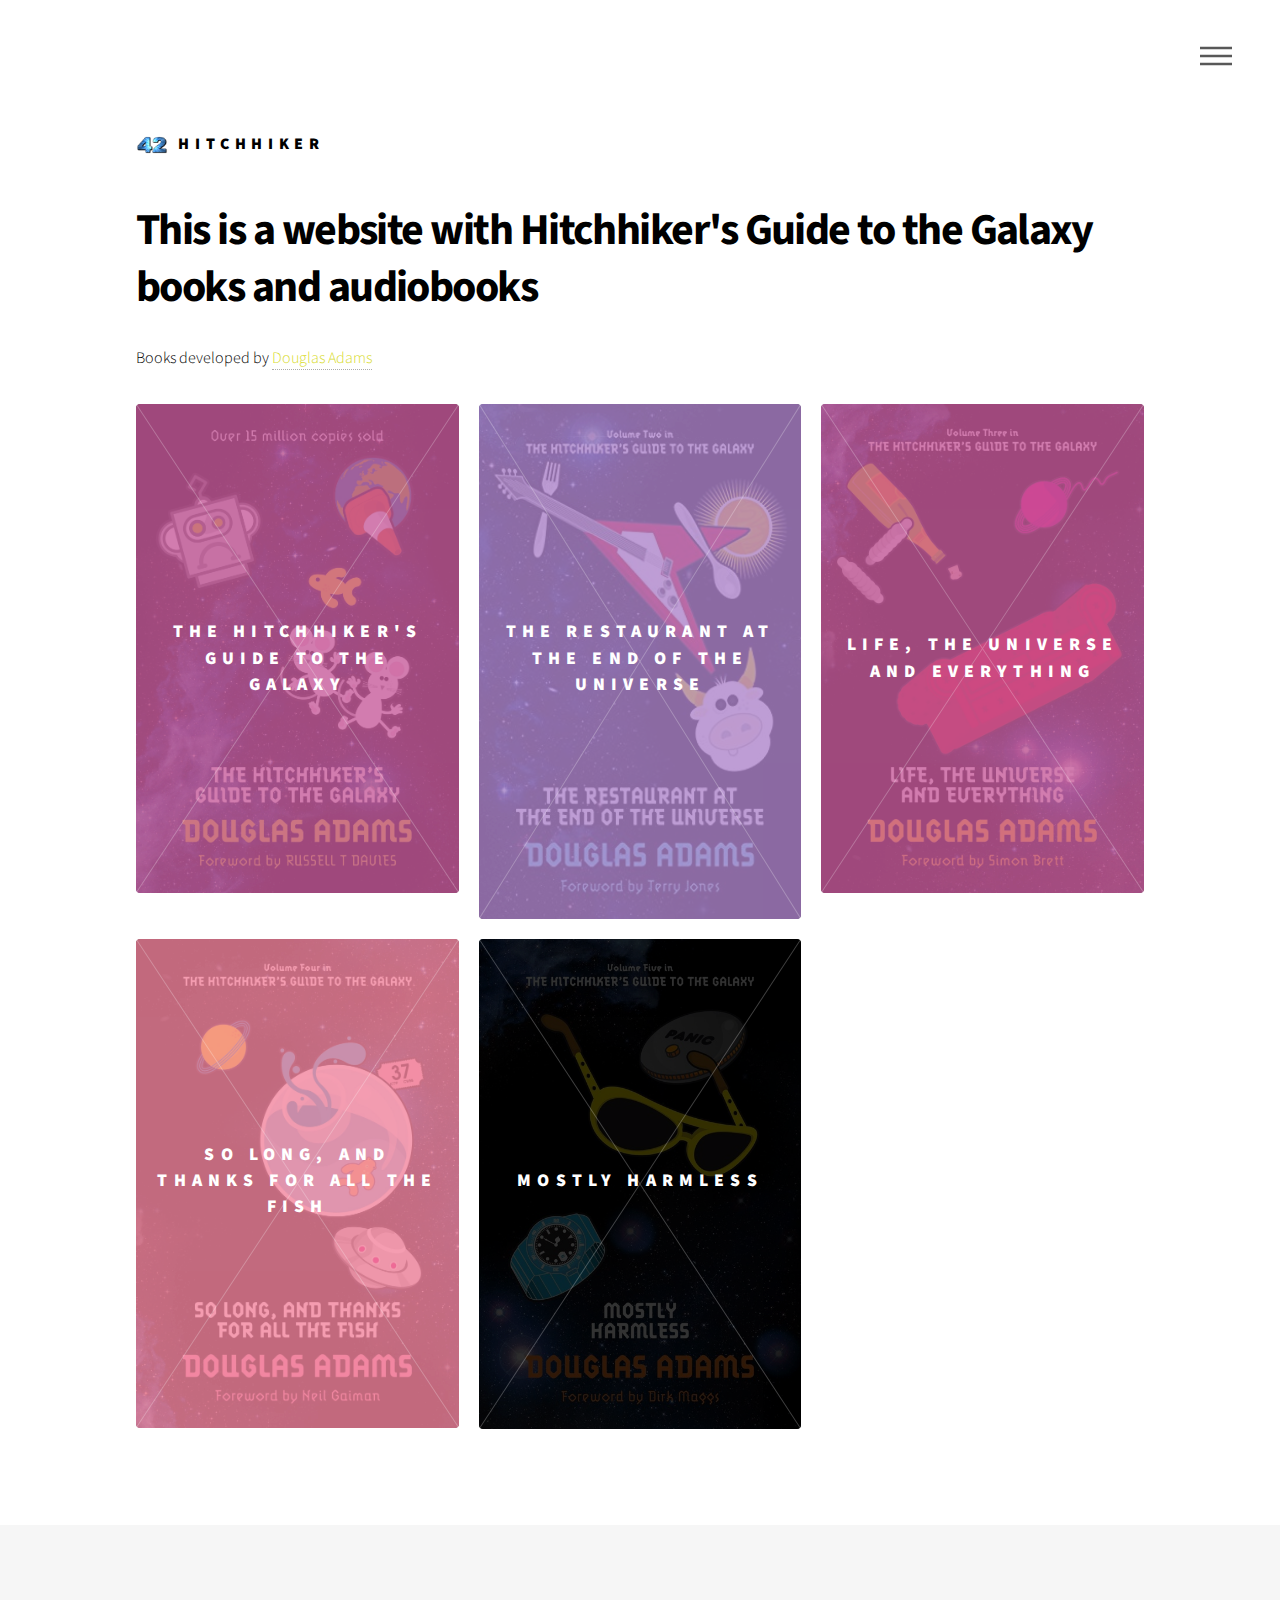
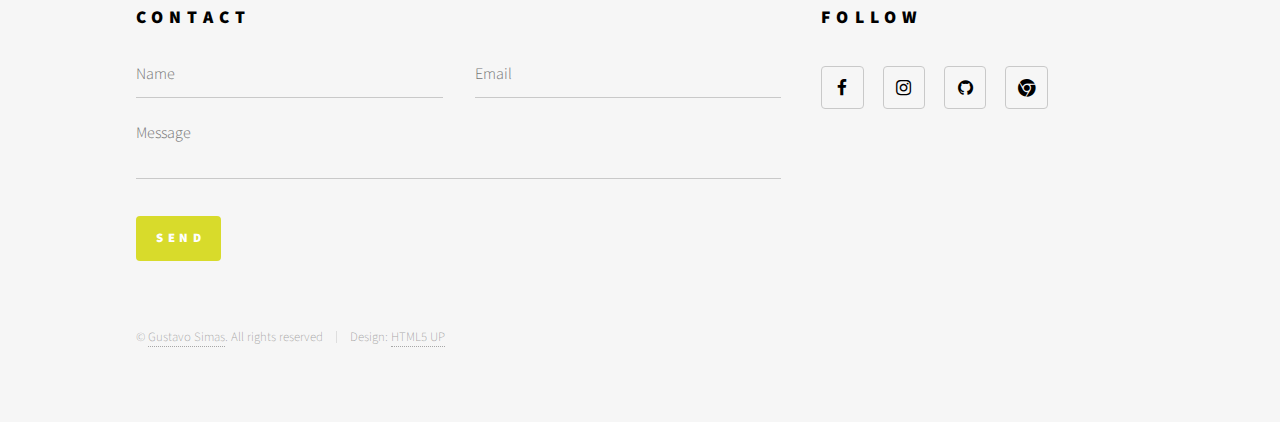
==== index.html @ 55a71158 "Initial push" ====
<!DOCTYPE HTML>
<!--
	Phantom by HTML5 UP
	html5up.net | @ajlkn
	Free for personal and commercial use under the CCA 3.0 license (html5up.net/license)
-->
<html>
<head>
	<title>Hitchhiker</title>

	<link rel="shortcut icon" href="images/favicon.ico">

	<meta property="og:image" content="images/42.png" />
	<meta charset="utf-8" />
	<meta name="viewport" content="width=device-width, initial-scale=1" />
	<!--[if lte IE 8]><script src="assets/js/ie/html5shiv.js"></script><![endif]-->
	<link rel="stylesheet" href="assets/css/main.css" />
	<!--[if lte IE 9]><link rel="stylesheet" href="assets/css/ie9.css" /><![endif]-->
	<!--[if lte IE 8]><link rel="stylesheet" href="assets/css/ie8.css" /><![endif]-->
</head>
<body>
	<!-- Wrapper -->
	<div id="wrapper">

		<!-- Header -->
		<header id="header">
			<div class="inner">

				<!-- Logo -->
				<a href="index.html" class="logo">
					<span class="symbol"><img src="images/42.png" alt="" /></span><span class="title">Hitchhiker</span>
				</a>

				<!-- Nav -->
				<nav>
					<ul>
						<li><a href="#menu">Menu</a></li>
					</ul>
				</nav>

			</div>
		</header>

		<!-- Menu -->
		<nav id="menu">
			<h2>Menu</h2>
			<ul>
				<li><a href="index.html">Home</a></li>
				<li><a href="info.html">Info</a></li>
			</ul>
		</nav>

		<!-- Main -->
		<div id="main">
			<div class="inner">
				<header>
					<h1>This is a website with Hitchhiker's Guide to the Galaxy books and audiobooks</h1>
						<p>Books developed by <a href="https://en.wikipedia.org/wiki/Douglas_Adams" target="_blank">Douglas Adams</a></p>
					</header>

					<section class="tiles">

						<article class="style4">
							<span class="image">
								<img src="1 - The Hitchhikers Guide To The Galaxy/hitchhikers.jpg" alt="" />
							</span>
							<a href="1 - Hitchhikers Guide To The Galaxy/hitchhikers.html">
								<h2>The Hitchhiker's Guide To The Galaxy</h2>
								<div class="content">
									<p>Book 1</p>
								</div>
							</a>
						</article>

						<article class="style5">
							<span class="image">
								<img src="2 - The Restaurant at the End of the Universe/restaurant.jpg" alt="" />
							</span>
							<a href="2 - The Restaurant at the End of the Universe/restaurant.html">
								<h2>The Restaurant at the End of the Universe</h2>
								<div class="content">
									<p>Book 2</p>
								</div>
							</a>
						</article>

						<article class="style4">
							<span class="image">
								<img src="3 - Life the Universe and Everything/life.jpg" alt="" />
							</span>
							<a href="3 - Life the Universe and Everything/life.html">
								<h2>Life, the Universe and Everything</h2>
								<div class="content">
									<p>Book 3</p>
								</div>
							</a>
						</article>

						<article class="style1">
							<span class="image">
								<img src="4 - So Long and Thanks for All the Fish/fish.jpg" alt="" />
							</span>
							<a href="4 - So Long and Thanks for All the Fish/fish.html">
								<h2>So Long, and Thanks for All the Fish</h2>
								<div class="content">
									<p>Book 4</p>
								</div>
							</a>
						</article>

						<article class="style8">
							<span class="image">
								<img src="5 - Mostly Harmless/harmless.jpg" alt="" />
							</span>
							<a href="5 - Mostly Harmless/harmless.html">
								<h2>Mostly Harmless</h2>
								<div class="content">
									<p>Book 5</p>
								</div>
							</a>
						</article>

					</section>
				</div>
			</div>

			<!-- Footer -->
			<footer id="footer">
				<div class="inner">

					<section>
						<h2>Contact</h2>
						<form action="https://formspree.io/gustavosimassilva@gmail.com" method="POST">
							<div class="field half first">
								<input type="text" name="Name" id="name" placeholder="Name" />
							</div>
							<div class="field half">
								<input type="email" name="Email" id="email" name="_replyto" placeholder="Email" />
							</div>
							<div class="field">
								<textarea name="Message" id="message" placeholder="Message"></textarea>
							</div>
							<ul class="actions">
								<li><input type="submit" value="Send" class="special" /></li>
							</ul>
						</form>
					</section>

					<section>
						<h2>Follow</h2>
						<ul class="icons">
							<li><a href="https://facebook.com/simasgs" target="_blank" class="icon style2 fa-facebook"><span class="label">Facebook</span></a></li>
							<li><a href="https:/instagram.com/tudoemsimas" target="_blank" class="icon style2 fa-instagram"><span class="label">Instagram</span></a></li>
							<li><a href="https://github.com/GSimas" target="_blank" class="icon style2 fa-github"><span class="label">GitHub</span></a></li>
							<li><a href="http://gsimas.github.io" target="_blank" class="icon style2 fa-chrome"><span class="label">Phone</span></a></li>
						</ul>
					</section>
					<ul class="copyright">
						<li>&copy; <a target="_blank" href="http://gsimas.github.io">Gustavo Simas</a>. All rights reserved</li><li>Design: <a href="http://html5up.net">HTML5 UP</a></li>
					</ul>
				</div>
			</footer>

		</div>

		<!-- Scripts -->
		<script src="assets/js/jquery.min.js"></script>
		<script src="assets/js/skel.min.js"></script>
		<script src="assets/js/util.js"></script>
		<!--[if lte IE 8]><script src="assets/js/ie/respond.min.js"></script><![endif]-->
		<script src="assets/js/main.js"></script>

	</body>
	</html>
---- assets/css/main.css ----
@import url(font-awesome.min.css);
@import url("https://fonts.googleapis.com/css?family=Source+Sans+Pro:300,700,900");

/*
	Phantom by HTML5 UP
	html5up.net | @ajlkn
	Free for personal and commercial use under the CCA 3.0 license (html5up.net/license)
*/

/* Reset */

	html, body, div, span, applet, object, iframe, h1, h2, h3, h4, h5, h6, p, blockquote, pre, a, abbr, acronym, address, big, cite, code, del, dfn, em, img, ins, kbd, q, s, samp, small, strike, strong, sub, sup, tt, var, b, u, i, center, dl, dt, dd, ol, ul, li, fieldset, form, label, legend, table, caption, tbody, tfoot, thead, tr, th, td, article, aside, canvas, details, embed, figure, figcaption, footer, header, hgroup, menu, nav, output, ruby, section, summary, time, mark, audio, video {
		margin: 0;
		padding: 0;
		border: 0;
		font-size: 100%;
		font: inherit;
		vertical-align: baseline;
	}

	article, aside, details, figcaption, figure, footer, header, hgroup, menu, nav, section {
		display: block;
	}

	body {
		line-height: 1;
	}

	ol, ul {
		list-style: none;
	}

	blockquote, q {
		quotes: none;
	}

	blockquote:before, blockquote:after, q:before, q:after {
		content: '';
		content: none;
	}

	table {
		border-collapse: collapse;
		border-spacing: 0;
	}

	body {
		-webkit-text-size-adjust: none;
	}

/* Box Model */

	*, *:before, *:after {
		-moz-box-sizing: border-box;
		-webkit-box-sizing: border-box;
		box-sizing: border-box;
	}

/* Grid */

	.row {
		border-bottom: solid 1px transparent;
		-moz-box-sizing: border-box;
		-webkit-box-sizing: border-box;
		box-sizing: border-box;
	}

	.row > * {
		float: left;
		-moz-box-sizing: border-box;
		-webkit-box-sizing: border-box;
		box-sizing: border-box;
	}

	.row:after, .row:before {
		content: '';
		display: block;
		clear: both;
		height: 0;
	}

	.row.uniform > * > :first-child {
		margin-top: 0;
	}

	.row.uniform > * > :last-child {
		margin-bottom: 0;
	}

	.row.\30 \25 > * {
		padding: 0 0 0 0em;
	}

	.row.\30 \25 {
		margin: 0 0 -1px 0em;
	}

	.row.uniform.\30 \25 > * {
		padding: 0em 0 0 0em;
	}

	.row.uniform.\30 \25 {
		margin: 0em 0 -1px 0em;
	}

	.row > * {
		padding: 0 0 0 2em;
	}

	.row {
		margin: 0 0 -1px -2em;
	}

	.row.uniform > * {
		padding: 2em 0 0 2em;
	}

	.row.uniform {
		margin: -2em 0 -1px -2em;
	}

	.row.\32 00\25 > * {
		padding: 0 0 0 4em;
	}

	.row.\32 00\25 {
		margin: 0 0 -1px -4em;
	}

	.row.uniform.\32 00\25 > * {
		padding: 4em 0 0 4em;
	}

	.row.uniform.\32 00\25 {
		margin: -4em 0 -1px -4em;
	}

	.row.\31 50\25 > * {
		padding: 0 0 0 3em;
	}

	.row.\31 50\25 {
		margin: 0 0 -1px -3em;
	}

	.row.uniform.\31 50\25 > * {
		padding: 3em 0 0 3em;
	}

	.row.uniform.\31 50\25 {
		margin: -3em 0 -1px -3em;
	}

	.row.\35 0\25 > * {
		padding: 0 0 0 1em;
	}

	.row.\35 0\25 {
		margin: 0 0 -1px -1em;
	}

	.row.uniform.\35 0\25 > * {
		padding: 1em 0 0 1em;
	}

	.row.uniform.\35 0\25 {
		margin: -1em 0 -1px -1em;
	}

	.row.\32 5\25 > * {
		padding: 0 0 0 0.5em;
	}

	.row.\32 5\25 {
		margin: 0 0 -1px -0.5em;
	}

	.row.uniform.\32 5\25 > * {
		padding: 0.5em 0 0 0.5em;
	}

	.row.uniform.\32 5\25 {
		margin: -0.5em 0 -1px -0.5em;
	}

	.\31 2u, .\31 2u\24 {
		width: 100%;
		clear: none;
		margin-left: 0;
	}

	.\31 1u, .\31 1u\24 {
		width: 91.6666666667%;
		clear: none;
		margin-left: 0;
	}

	.\31 0u, .\31 0u\24 {
		width: 83.3333333333%;
		clear: none;
		margin-left: 0;
	}

	.\39 u, .\39 u\24 {
		width: 75%;
		clear: none;
		margin-left: 0;
	}

	.\38 u, .\38 u\24 {
		width: 66.6666666667%;
		clear: none;
		margin-left: 0;
	}

	.\37 u, .\37 u\24 {
		width: 58.3333333333%;
		clear: none;
		margin-left: 0;
	}

	.\36 u, .\36 u\24 {
		width: 50%;
		clear: none;
		margin-left: 0;
	}

	.\35 u, .\35 u\24 {
		width: 41.6666666667%;
		clear: none;
		margin-left: 0;
	}

	.\34 u, .\34 u\24 {
		width: 33.3333333333%;
		clear: none;
		margin-left: 0;
	}

	.\33 u, .\33 u\24 {
		width: 25%;
		clear: none;
		margin-left: 0;
	}

	.\32 u, .\32 u\24 {
		width: 16.6666666667%;
		clear: none;
		margin-left: 0;
	}

	.\31 u, .\31 u\24 {
		width: 8.3333333333%;
		clear: none;
		margin-left: 0;
	}

	.\31 2u\24 + *,
	.\31 1u\24 + *,
	.\31 0u\24 + *,
	.\39 u\24 + *,
	.\38 u\24 + *,
	.\37 u\24 + *,
	.\36 u\24 + *,
	.\35 u\24 + *,
	.\34 u\24 + *,
	.\33 u\24 + *,
	.\32 u\24 + *,
	.\31 u\24 + * {
		clear: left;
	}

	.\-11u {
		margin-left: 91.66667%;
	}

	.\-10u {
		margin-left: 83.33333%;
	}

	.\-9u {
		margin-left: 75%;
	}

	.\-8u {
		margin-left: 66.66667%;
	}

	.\-7u {
		margin-left: 58.33333%;
	}

	.\-6u {
		margin-left: 50%;
	}

	.\-5u {
		margin-left: 41.66667%;
	}

	.\-4u {
		margin-left: 33.33333%;
	}

	.\-3u {
		margin-left: 25%;
	}

	.\-2u {
		margin-left: 16.66667%;
	}

	.\-1u {
		margin-left: 8.33333%;
	}

	@media screen and (max-width: 1680px) {

		.row > * {
			padding: 0 0 0 2em;
		}

		.row {
			margin: 0 0 -1px -2em;
		}

		.row.uniform > * {
			padding: 2em 0 0 2em;
		}

		.row.uniform {
			margin: -2em 0 -1px -2em;
		}

		.row.\32 00\25 > * {
			padding: 0 0 0 4em;
		}

		.row.\32 00\25 {
			margin: 0 0 -1px -4em;
		}

		.row.uniform.\32 00\25 > * {
			padding: 4em 0 0 4em;
		}

		.row.uniform.\32 00\25 {
			margin: -4em 0 -1px -4em;
		}

		.row.\31 50\25 > * {
			padding: 0 0 0 3em;
		}

		.row.\31 50\25 {
			margin: 0 0 -1px -3em;
		}

		.row.uniform.\31 50\25 > * {
			padding: 3em 0 0 3em;
		}

		.row.uniform.\31 50\25 {
			margin: -3em 0 -1px -3em;
		}

		.row.\35 0\25 > * {
			padding: 0 0 0 1em;
		}

		.row.\35 0\25 {
			margin: 0 0 -1px -1em;
		}

		.row.uniform.\35 0\25 > * {
			padding: 1em 0 0 1em;
		}

		.row.uniform.\35 0\25 {
			margin: -1em 0 -1px -1em;
		}

		.row.\32 5\25 > * {
			padding: 0 0 0 0.5em;
		}

		.row.\32 5\25 {
			margin: 0 0 -1px -0.5em;
		}

		.row.uniform.\32 5\25 > * {
			padding: 0.5em 0 0 0.5em;
		}

		.row.uniform.\32 5\25 {
			margin: -0.5em 0 -1px -0.5em;
		}

		.\31 2u\28xlarge\29, .\31 2u\24\28xlarge\29 {
			width: 100%;
			clear: none;
			margin-left: 0;
		}

		.\31 1u\28xlarge\29, .\31 1u\24\28xlarge\29 {
			width: 91.6666666667%;
			clear: none;
			margin-left: 0;
		}

		.\31 0u\28xlarge\29, .\31 0u\24\28xlarge\29 {
			width: 83.3333333333%;
			clear: none;
			margin-left: 0;
		}

		.\39 u\28xlarge\29, .\39 u\24\28xlarge\29 {
			width: 75%;
			clear: none;
			margin-left: 0;
		}

		.\38 u\28xlarge\29, .\38 u\24\28xlarge\29 {
			width: 66.6666666667%;
			clear: none;
			margin-left: 0;
		}

		.\37 u\28xlarge\29, .\37 u\24\28xlarge\29 {
			width: 58.3333333333%;
			clear: none;
			margin-left: 0;
		}

		.\36 u\28xlarge\29, .\36 u\24\28xlarge\29 {
			width: 50%;
			clear: none;
			margin-left: 0;
		}

		.\35 u\28xlarge\29, .\35 u\24\28xlarge\29 {
			width: 41.6666666667%;
			clear: none;
			margin-left: 0;
		}

		.\34 u\28xlarge\29, .\34 u\24\28xlarge\29 {
			width: 33.3333333333%;
			clear: none;
			margin-left: 0;
		}

		.\33 u\28xlarge\29, .\33 u\24\28xlarge\29 {
			width: 25%;
			clear: none;
			margin-left: 0;
		}

		.\32 u\28xlarge\29, .\32 u\24\28xlarge\29 {
			width: 16.6666666667%;
			clear: none;
			margin-left: 0;
		}

		.\31 u\28xlarge\29, .\31 u\24\28xlarge\29 {
			width: 8.3333333333%;
			clear: none;
			margin-left: 0;
		}

		.\31 2u\24\28xlarge\29 + *,
		.\31 1u\24\28xlarge\29 + *,
		.\31 0u\24\28xlarge\29 + *,
		.\39 u\24\28xlarge\29 + *,
		.\38 u\24\28xlarge\29 + *,
		.\37 u\24\28xlarge\29 + *,
		.\36 u\24\28xlarge\29 + *,
		.\35 u\24\28xlarge\29 + *,
		.\34 u\24\28xlarge\29 + *,
		.\33 u\24\28xlarge\29 + *,
		.\32 u\24\28xlarge\29 + *,
		.\31 u\24\28xlarge\29 + * {
			clear: left;
		}

		.\-11u\28xlarge\29 {
			margin-left: 91.66667%;
		}

		.\-10u\28xlarge\29 {
			margin-left: 83.33333%;
		}

		.\-9u\28xlarge\29 {
			margin-left: 75%;
		}

		.\-8u\28xlarge\29 {
			margin-left: 66.66667%;
		}

		.\-7u\28xlarge\29 {
			margin-left: 58.33333%;
		}

		.\-6u\28xlarge\29 {
			margin-left: 50%;
		}

		.\-5u\28xlarge\29 {
			margin-left: 41.66667%;
		}

		.\-4u\28xlarge\29 {
			margin-left: 33.33333%;
		}

		.\-3u\28xlarge\29 {
			margin-left: 25%;
		}

		.\-2u\28xlarge\29 {
			margin-left: 16.66667%;
		}

		.\-1u\28xlarge\29 {
			margin-left: 8.33333%;
		}

	}

	@media screen and (max-width: 1280px) {

		.row > * {
			padding: 0 0 0 2em;
		}

		.row {
			margin: 0 0 -1px -2em;
		}

		.row.uniform > * {
			padding: 2em 0 0 2em;
		}

		.row.uniform {
			margin: -2em 0 -1px -2em;
		}

		.row.\32 00\25 > * {
			padding: 0 0 0 4em;
		}

		.row.\32 00\25 {
			margin: 0 0 -1px -4em;
		}

		.row.uniform.\32 00\25 > * {
			padding: 4em 0 0 4em;
		}

		.row.uniform.\32 00\25 {
			margin: -4em 0 -1px -4em;
		}

		.row.\31 50\25 > * {
			padding: 0 0 0 3em;
		}

		.row.\31 50\25 {
			margin: 0 0 -1px -3em;
		}

		.row.uniform.\31 50\25 > * {
			padding: 3em 0 0 3em;
		}

		.row.uniform.\31 50\25 {
			margin: -3em 0 -1px -3em;
		}

		.row.\35 0\25 > * {
			padding: 0 0 0 1em;
		}

		.row.\35 0\25 {
			margin: 0 0 -1px -1em;
		}

		.row.uniform.\35 0\25 > * {
			padding: 1em 0 0 1em;
		}

		.row.uniform.\35 0\25 {
			margin: -1em 0 -1px -1em;
		}

		.row.\32 5\25 > * {
			padding: 0 0 0 0.5em;
		}

		.row.\32 5\25 {
			margin: 0 0 -1px -0.5em;
		}

		.row.uniform.\32 5\25 > * {
			padding: 0.5em 0 0 0.5em;
		}

		.row.uniform.\32 5\25 {
			margin: -0.5em 0 -1px -0.5em;
		}

		.\31 2u\28large\29, .\31 2u\24\28large\29 {
			width: 100%;
			clear: none;
			margin-left: 0;
		}

		.\31 1u\28large\29, .\31 1u\24\28large\29 {
			width: 91.6666666667%;
			clear: none;
			margin-left: 0;
		}

		.\31 0u\28large\29, .\31 0u\24\28large\29 {
			width: 83.3333333333%;
			clear: none;
			margin-left: 0;
		}

		.\39 u\28large\29, .\39 u\24\28large\29 {
			width: 75%;
			clear: none;
			margin-left: 0;
		}

		.\38 u\28large\29, .\38 u\24\28large\29 {
			width: 66.6666666667%;
			clear: none;
			margin-left: 0;
		}

		.\37 u\28large\29, .\37 u\24\28large\29 {
			width: 58.3333333333%;
			clear: none;
			margin-left: 0;
		}

		.\36 u\28large\29, .\36 u\24\28large\29 {
			width: 50%;
			clear: none;
			margin-left: 0;
		}

		.\35 u\28large\29, .\35 u\24\28large\29 {
			width: 41.6666666667%;
			clear: none;
			margin-left: 0;
		}

		.\34 u\28large\29, .\34 u\24\28large\29 {
			width: 33.3333333333%;
			clear: none;
			margin-left: 0;
		}

		.\33 u\28large\29, .\33 u\24\28large\29 {
			width: 25%;
			clear: none;
			margin-left: 0;
		}

		.\32 u\28large\29, .\32 u\24\28large\29 {
			width: 16.6666666667%;
			clear: none;
			margin-left: 0;
		}

		.\31 u\28large\29, .\31 u\24\28large\29 {
			width: 8.3333333333%;
			clear: none;
			margin-left: 0;
		}

		.\31 2u\24\28large\29 + *,
		.\31 1u\24\28large\29 + *,
		.\31 0u\24\28large\29 + *,
		.\39 u\24\28large\29 + *,
		.\38 u\24\28large\29 + *,
		.\37 u\24\28large\29 + *,
		.\36 u\24\28large\29 + *,
		.\35 u\24\28large\29 + *,
		.\34 u\24\28large\29 + *,
		.\33 u\24\28large\29 + *,
		.\32 u\24\28large\29 + *,
		.\31 u\24\28large\29 + * {
			clear: left;
		}

		.\-11u\28large\29 {
			margin-left: 91.66667%;
		}

		.\-10u\28large\29 {
			margin-left: 83.33333%;
		}

		.\-9u\28large\29 {
			margin-left: 75%;
		}

		.\-8u\28large\29 {
			margin-left: 66.66667%;
		}

		.\-7u\28large\29 {
			margin-left: 58.33333%;
		}

		.\-6u\28large\29 {
			margin-left: 50%;
		}

		.\-5u\28large\29 {
			margin-left: 41.66667%;
		}

		.\-4u\28large\29 {
			margin-left: 33.33333%;
		}

		.\-3u\28large\29 {
			margin-left: 25%;
		}

		.\-2u\28large\29 {
			margin-left: 16.66667%;
		}

		.\-1u\28large\29 {
			margin-left: 8.33333%;
		}

	}

	@media screen and (max-width: 980px) {

		.row > * {
			padding: 0 0 0 1.5em;
		}

		.row {
			margin: 0 0 -1px -1.5em;
		}

		.row.uniform > * {
			padding: 1.5em 0 0 1.5em;
		}

		.row.uniform {
			margin: -1.5em 0 -1px -1.5em;
		}

		.row.\32 00\25 > * {
			padding: 0 0 0 3em;
		}

		.row.\32 00\25 {
			margin: 0 0 -1px -3em;
		}

		.row.uniform.\32 00\25 > * {
			padding: 3em 0 0 3em;
		}

		.row.uniform.\32 00\25 {
			margin: -3em 0 -1px -3em;
		}

		.row.\31 50\25 > * {
			padding: 0 0 0 2.25em;
		}

		.row.\31 50\25 {
			margin: 0 0 -1px -2.25em;
		}

		.row.uniform.\31 50\25 > * {
			padding: 2.25em 0 0 2.25em;
		}

		.row.uniform.\31 50\25 {
			margin: -2.25em 0 -1px -2.25em;
		}

		.row.\35 0\25 > * {
			padding: 0 0 0 0.75em;
		}

		.row.\35 0\25 {
			margin: 0 0 -1px -0.75em;
		}

		.row.uniform.\35 0\25 > * {
			padding: 0.75em 0 0 0.75em;
		}

		.row.uniform.\35 0\25 {
			margin: -0.75em 0 -1px -0.75em;
		}

		.row.\32 5\25 > * {
			padding: 0 0 0 0.375em;
		}

		.row.\32 5\25 {
			margin: 0 0 -1px -0.375em;
		}

		.row.uniform.\32 5\25 > * {
			padding: 0.375em 0 0 0.375em;
		}

		.row.uniform.\32 5\25 {
			margin: -0.375em 0 -1px -0.375em;
		}

		.\31 2u\28medium\29, .\31 2u\24\28medium\29 {
			width: 100%;
			clear: none;
			margin-left: 0;
		}

		.\31 1u\28medium\29, .\31 1u\24\28medium\29 {
			width: 91.6666666667%;
			clear: none;
			margin-left: 0;
		}

		.\31 0u\28medium\29, .\31 0u\24\28medium\29 {
			width: 83.3333333333%;
			clear: none;
			margin-left: 0;
		}

		.\39 u\28medium\29, .\39 u\24\28medium\29 {
			width: 75%;
			clear: none;
			margin-left: 0;
		}

		.\38 u\28medium\29, .\38 u\24\28medium\29 {
			width: 66.6666666667%;
			clear: none;
			margin-left: 0;
		}

		.\37 u\28medium\29, .\37 u\24\28medium\29 {
			width: 58.3333333333%;
			clear: none;
			margin-left: 0;
		}

		.\36 u\28medium\29, .\36 u\24\28medium\29 {
			width: 50%;
			clear: none;
			margin-left: 0;
		}

		.\35 u\28medium\29, .\35 u\24\28medium\29 {
			width: 41.6666666667%;
			clear: none;
			margin-left: 0;
		}

		.\34 u\28medium\29, .\34 u\24\28medium\29 {
			width: 33.3333333333%;
			clear: none;
			margin-left: 0;
		}

		.\33 u\28medium\29, .\33 u\24\28medium\29 {
			width: 25%;
			clear: none;
			margin-left: 0;
		}

		.\32 u\28medium\29, .\32 u\24\28medium\29 {
			width: 16.6666666667%;
			clear: none;
			margin-left: 0;
		}

		.\31 u\28medium\29, .\31 u\24\28medium\29 {
			width: 8.3333333333%;
			clear: none;
			margin-left: 0;
		}

		.\31 2u\24\28medium\29 + *,
		.\31 1u\24\28medium\29 + *,
		.\31 0u\24\28medium\29 + *,
		.\39 u\24\28medium\29 + *,
		.\38 u\24\28medium\29 + *,
		.\37 u\24\28medium\29 + *,
		.\36 u\24\28medium\29 + *,
		.\35 u\24\28medium\29 + *,
		.\34 u\24\28medium\29 + *,
		.\33 u\24\28medium\29 + *,
		.\32 u\24\28medium\29 + *,
		.\31 u\24\28medium\29 + * {
			clear: left;
		}

		.\-11u\28medium\29 {
			margin-left: 91.66667%;
		}

		.\-10u\28medium\29 {
			margin-left: 83.33333%;
		}

		.\-9u\28medium\29 {
			margin-left: 75%;
		}

		.\-8u\28medium\29 {
			margin-left: 66.66667%;
		}

		.\-7u\28medium\29 {
			margin-left: 58.33333%;
		}

		.\-6u\28medium\29 {
			margin-left: 50%;
		}

		.\-5u\28medium\29 {
			margin-left: 41.66667%;
		}

		.\-4u\28medium\29 {
			margin-left: 33.33333%;
		}

		.\-3u\28medium\29 {
			margin-left: 25%;
		}

		.\-2u\28medium\29 {
			margin-left: 16.66667%;
		}

		.\-1u\28medium\29 {
			margin-left: 8.33333%;
		}

	}

	@media screen and (max-width: 736px) {

		.row > * {
			padding: 0 0 0 1em;
		}

		.row {
			margin: 0 0 -1px -1em;
		}

		.row.uniform > * {
			padding: 1em 0 0 1em;
		}

		.row.uniform {
			margin: -1em 0 -1px -1em;
		}

		.row.\32 00\25 > * {
			padding: 0 0 0 2em;
		}

		.row.\32 00\25 {
			margin: 0 0 -1px -2em;
		}

		.row.uniform.\32 00\25 > * {
			padding: 2em 0 0 2em;
		}

		.row.uniform.\32 00\25 {
			margin: -2em 0 -1px -2em;
		}

		.row.\31 50\25 > * {
			padding: 0 0 0 1.5em;
		}

		.row.\31 50\25 {
			margin: 0 0 -1px -1.5em;
		}

		.row.uniform.\31 50\25 > * {
			padding: 1.5em 0 0 1.5em;
		}

		.row.uniform.\31 50\25 {
			margin: -1.5em 0 -1px -1.5em;
		}

		.row.\35 0\25 > * {
			padding: 0 0 0 0.5em;
		}

		.row.\35 0\25 {
			margin: 0 0 -1px -0.5em;
		}

		.row.uniform.\35 0\25 > * {
			padding: 0.5em 0 0 0.5em;
		}

		.row.uniform.\35 0\25 {
			margin: -0.5em 0 -1px -0.5em;
		}

		.row.\32 5\25 > * {
			padding: 0 0 0 0.25em;
		}

		.row.\32 5\25 {
			margin: 0 0 -1px -0.25em;
		}

		.row.uniform.\32 5\25 > * {
			padding: 0.25em 0 0 0.25em;
		}

		.row.uniform.\32 5\25 {
			margin: -0.25em 0 -1px -0.25em;
		}

		.\31 2u\28small\29, .\31 2u\24\28small\29 {
			width: 100%;
			clear: none;
			margin-left: 0;
		}

		.\31 1u\28small\29, .\31 1u\24\28small\29 {
			width: 91.6666666667%;
			clear: none;
			margin-left: 0;
		}

		.\31 0u\28small\29, .\31 0u\24\28small\29 {
			width: 83.3333333333%;
			clear: none;
			margin-left: 0;
		}

		.\39 u\28small\29, .\39 u\24\28small\29 {
			width: 75%;
			clear: none;
			margin-left: 0;
		}

		.\38 u\28small\29, .\38 u\24\28small\29 {
			width: 66.6666666667%;
			clear: none;
			margin-left: 0;
		}

		.\37 u\28small\29, .\37 u\24\28small\29 {
			width: 58.3333333333%;
			clear: none;
			margin-left: 0;
		}

		.\36 u\28small\29, .\36 u\24\28small\29 {
			width: 50%;
			clear: none;
			margin-left: 0;
		}

		.\35 u\28small\29, .\35 u\24\28small\29 {
			width: 41.6666666667%;
			clear: none;
			margin-left: 0;
		}

		.\34 u\28small\29, .\34 u\24\28small\29 {
			width: 33.3333333333%;
			clear: none;
			margin-left: 0;
		}

		.\33 u\28small\29, .\33 u\24\28small\29 {
			width: 25%;
			clear: none;
			margin-left: 0;
		}

		.\32 u\28small\29, .\32 u\24\28small\29 {
			width: 16.6666666667%;
			clear: none;
			margin-left: 0;
		}

		.\31 u\28small\29, .\31 u\24\28small\29 {
			width: 8.3333333333%;
			clear: none;
			margin-left: 0;
		}

		.\31 2u\24\28small\29 + *,
		.\31 1u\24\28small\29 + *,
		.\31 0u\24\28small\29 + *,
		.\39 u\24\28small\29 + *,
		.\38 u\24\28small\29 + *,
		.\37 u\24\28small\29 + *,
		.\36 u\24\28small\29 + *,
		.\35 u\24\28small\29 + *,
		.\34 u\24\28small\29 + *,
		.\33 u\24\28small\29 + *,
		.\32 u\24\28small\29 + *,
		.\31 u\24\28small\29 + * {
			clear: left;
		}

		.\-11u\28small\29 {
			margin-left: 91.66667%;
		}

		.\-10u\28small\29 {
			margin-left: 83.33333%;
		}

		.\-9u\28small\29 {
			margin-left: 75%;
		}

		.\-8u\28small\29 {
			margin-left: 66.66667%;
		}

		.\-7u\28small\29 {
			margin-left: 58.33333%;
		}

		.\-6u\28small\29 {
			margin-left: 50%;
		}

		.\-5u\28small\29 {
			margin-left: 41.66667%;
		}

		.\-4u\28small\29 {
			margin-left: 33.33333%;
		}

		.\-3u\28small\29 {
			margin-left: 25%;
		}

		.\-2u\28small\29 {
			margin-left: 16.66667%;
		}

		.\-1u\28small\29 {
			margin-left: 8.33333%;
		}

	}

	@media screen and (max-width: 480px) {

		.row > * {
			padding: 0 0 0 1em;
		}

		.row {
			margin: 0 0 -1px -1em;
		}

		.row.uniform > * {
			padding: 1em 0 0 1em;
		}

		.row.uniform {
			margin: -1em 0 -1px -1em;
		}

		.row.\32 00\25 > * {
			padding: 0 0 0 2em;
		}

		.row.\32 00\25 {
			margin: 0 0 -1px -2em;
		}

		.row.uniform.\32 00\25 > * {
			padding: 2em 0 0 2em;
		}

		.row.uniform.\32 00\25 {
			margin: -2em 0 -1px -2em;
		}

		.row.\31 50\25 > * {
			padding: 0 0 0 1.5em;
		}

		.row.\31 50\25 {
			margin: 0 0 -1px -1.5em;
		}

		.row.uniform.\31 50\25 > * {
			padding: 1.5em 0 0 1.5em;
		}

		.row.uniform.\31 50\25 {
			margin: -1.5em 0 -1px -1.5em;
		}

		.row.\35 0\25 > * {
			padding: 0 0 0 0.5em;
		}

		.row.\35 0\25 {
			margin: 0 0 -1px -0.5em;
		}

		.row.uniform.\35 0\25 > * {
			padding: 0.5em 0 0 0.5em;
		}

		.row.uniform.\35 0\25 {
			margin: -0.5em 0 -1px -0.5em;
		}

		.row.\32 5\25 > * {
			padding: 0 0 0 0.25em;
		}

		.row.\32 5\25 {
			margin: 0 0 -1px -0.25em;
		}

		.row.uniform.\32 5\25 > * {
			padding: 0.25em 0 0 0.25em;
		}

		.row.uniform.\32 5\25 {
			margin: -0.25em 0 -1px -0.25em;
		}

		.\31 2u\28xsmall\29, .\31 2u\24\28xsmall\29 {
			width: 100%;
			clear: none;
			margin-left: 0;
		}

		.\31 1u\28xsmall\29, .\31 1u\24\28xsmall\29 {
			width: 91.6666666667%;
			clear: none;
			margin-left: 0;
		}

		.\31 0u\28xsmall\29, .\31 0u\24\28xsmall\29 {
			width: 83.3333333333%;
			clear: none;
			margin-left: 0;
		}

		.\39 u\28xsmall\29, .\39 u\24\28xsmall\29 {
			width: 75%;
			clear: none;
			margin-left: 0;
		}

		.\38 u\28xsmall\29, .\38 u\24\28xsmall\29 {
			width: 66.6666666667%;
			clear: none;
			margin-left: 0;
		}

		.\37 u\28xsmall\29, .\37 u\24\28xsmall\29 {
			width: 58.3333333333%;
			clear: none;
			margin-left: 0;
		}

		.\36 u\28xsmall\29, .\36 u\24\28xsmall\29 {
			width: 50%;
			clear: none;
			margin-left: 0;
		}

		.\35 u\28xsmall\29, .\35 u\24\28xsmall\29 {
			width: 41.6666666667%;
			clear: none;
			margin-left: 0;
		}

		.\34 u\28xsmall\29, .\34 u\24\28xsmall\29 {
			width: 33.3333333333%;
			clear: none;
			margin-left: 0;
		}

		.\33 u\28xsmall\29, .\33 u\24\28xsmall\29 {
			width: 25%;
			clear: none;
			margin-left: 0;
		}

		.\32 u\28xsmall\29, .\32 u\24\28xsmall\29 {
			width: 16.6666666667%;
			clear: none;
			margin-left: 0;
		}

		.\31 u\28xsmall\29, .\31 u\24\28xsmall\29 {
			width: 8.3333333333%;
			clear: none;
			margin-left: 0;
		}

		.\31 2u\24\28xsmall\29 + *,
		.\31 1u\24\28xsmall\29 + *,
		.\31 0u\24\28xsmall\29 + *,
		.\39 u\24\28xsmall\29 + *,
		.\38 u\24\28xsmall\29 + *,
		.\37 u\24\28xsmall\29 + *,
		.\36 u\24\28xsmall\29 + *,
		.\35 u\24\28xsmall\29 + *,
		.\34 u\24\28xsmall\29 + *,
		.\33 u\24\28xsmall\29 + *,
		.\32 u\24\28xsmall\29 + *,
		.\31 u\24\28xsmall\29 + * {
			clear: left;
		}

		.\-11u\28xsmall\29 {
			margin-left: 91.66667%;
		}

		.\-10u\28xsmall\29 {
			margin-left: 83.33333%;
		}

		.\-9u\28xsmall\29 {
			margin-left: 75%;
		}

		.\-8u\28xsmall\29 {
			margin-left: 66.66667%;
		}

		.\-7u\28xsmall\29 {
			margin-left: 58.33333%;
		}

		.\-6u\28xsmall\29 {
			margin-left: 50%;
		}

		.\-5u\28xsmall\29 {
			margin-left: 41.66667%;
		}

		.\-4u\28xsmall\29 {
			margin-left: 33.33333%;
		}

		.\-3u\28xsmall\29 {
			margin-left: 25%;
		}

		.\-2u\28xsmall\29 {
			margin-left: 16.66667%;
		}

		.\-1u\28xsmall\29 {
			margin-left: 8.33333%;
		}

	}

	@media screen and (max-width: 360px) {

		.row > * {
			padding: 0 0 0 1em;
		}

		.row {
			margin: 0 0 -1px -1em;
		}

		.row.uniform > * {
			padding: 1em 0 0 1em;
		}

		.row.uniform {
			margin: -1em 0 -1px -1em;
		}

		.row.\32 00\25 > * {
			padding: 0 0 0 2em;
		}

		.row.\32 00\25 {
			margin: 0 0 -1px -2em;
		}

		.row.uniform.\32 00\25 > * {
			padding: 2em 0 0 2em;
		}

		.row.uniform.\32 00\25 {
			margin: -2em 0 -1px -2em;
		}

		.row.\31 50\25 > * {
			padding: 0 0 0 1.5em;
		}

		.row.\31 50\25 {
			margin: 0 0 -1px -1.5em;
		}

		.row.uniform.\31 50\25 > * {
			padding: 1.5em 0 0 1.5em;
		}

		.row.uniform.\31 50\25 {
			margin: -1.5em 0 -1px -1.5em;
		}

		.row.\35 0\25 > * {
			padding: 0 0 0 0.5em;
		}

		.row.\35 0\25 {
			margin: 0 0 -1px -0.5em;
		}

		.row.uniform.\35 0\25 > * {
			padding: 0.5em 0 0 0.5em;
		}

		.row.uniform.\35 0\25 {
			margin: -0.5em 0 -1px -0.5em;
		}

		.row.\32 5\25 > * {
			padding: 0 0 0 0.25em;
		}

		.row.\32 5\25 {
			margin: 0 0 -1px -0.25em;
		}

		.row.uniform.\32 5\25 > * {
			padding: 0.25em 0 0 0.25em;
		}

		.row.uniform.\32 5\25 {
			margin: -0.25em 0 -1px -0.25em;
		}

		.\31 2u\28xxsmall\29, .\31 2u\24\28xxsmall\29 {
			width: 100%;
			clear: none;
			margin-left: 0;
		}

		.\31 1u\28xxsmall\29, .\31 1u\24\28xxsmall\29 {
			width: 91.6666666667%;
			clear: none;
			margin-left: 0;
		}

		.\31 0u\28xxsmall\29, .\31 0u\24\28xxsmall\29 {
			width: 83.3333333333%;
			clear: none;
			margin-left: 0;
		}

		.\39 u\28xxsmall\29, .\39 u\24\28xxsmall\29 {
			width: 75%;
			clear: none;
			margin-left: 0;
		}

		.\38 u\28xxsmall\29, .\38 u\24\28xxsmall\29 {
			width: 66.6666666667%;
			clear: none;
			margin-left: 0;
		}

		.\37 u\28xxsmall\29, .\37 u\24\28xxsmall\29 {
			width: 58.3333333333%;
			clear: none;
			margin-left: 0;
		}

		.\36 u\28xxsmall\29, .\36 u\24\28xxsmall\29 {
			width: 50%;
			clear: none;
			margin-left: 0;
		}

		.\35 u\28xxsmall\29, .\35 u\24\28xxsmall\29 {
			width: 41.6666666667%;
			clear: none;
			margin-left: 0;
		}

		.\34 u\28xxsmall\29, .\34 u\24\28xxsmall\29 {
			width: 33.3333333333%;
			clear: none;
			margin-left: 0;
		}

		.\33 u\28xxsmall\29, .\33 u\24\28xxsmall\29 {
			width: 25%;
			clear: none;
			margin-left: 0;
		}

		.\32 u\28xxsmall\29, .\32 u\24\28xxsmall\29 {
			width: 16.6666666667%;
			clear: none;
			margin-left: 0;
		}

		.\31 u\28xxsmall\29, .\31 u\24\28xxsmall\29 {
			width: 8.3333333333%;
			clear: none;
			margin-left: 0;
		}

		.\31 2u\24\28xxsmall\29 + *,
		.\31 1u\24\28xxsmall\29 + *,
		.\31 0u\24\28xxsmall\29 + *,
		.\39 u\24\28xxsmall\29 + *,
		.\38 u\24\28xxsmall\29 + *,
		.\37 u\24\28xxsmall\29 + *,
		.\36 u\24\28xxsmall\29 + *,
		.\35 u\24\28xxsmall\29 + *,
		.\34 u\24\28xxsmall\29 + *,
		.\33 u\24\28xxsmall\29 + *,
		.\32 u\24\28xxsmall\29 + *,
		.\31 u\24\28xxsmall\29 + * {
			clear: left;
		}

		.\-11u\28xxsmall\29 {
			margin-left: 91.66667%;
		}

		.\-10u\28xxsmall\29 {
			margin-left: 83.33333%;
		}

		.\-9u\28xxsmall\29 {
			margin-left: 75%;
		}

		.\-8u\28xxsmall\29 {
			margin-left: 66.66667%;
		}

		.\-7u\28xxsmall\29 {
			margin-left: 58.33333%;
		}

		.\-6u\28xxsmall\29 {
			margin-left: 50%;
		}

		.\-5u\28xxsmall\29 {
			margin-left: 41.66667%;
		}

		.\-4u\28xxsmall\29 {
			margin-left: 33.33333%;
		}

		.\-3u\28xxsmall\29 {
			margin-left: 25%;
		}

		.\-2u\28xxsmall\29 {
			margin-left: 16.66667%;
		}

		.\-1u\28xxsmall\29 {
			margin-left: 8.33333%;
		}

	}

/* Basic */

	@-ms-viewport {
		width: device-width;
	}

	body {
		-ms-overflow-style: scrollbar;
	}

	@media screen and (max-width: 480px) {

		html, body {
			min-width: 320px;
		}

	}

	body {
		background: #ffffff;
	}

		body.is-loading *, body.is-loading *:before, body.is-loading *:after {
			-moz-animation: none !important;
			-webkit-animation: none !important;
			-ms-animation: none !important;
			animation: none !important;
			-moz-transition: none !important;
			-webkit-transition: none !important;
			-ms-transition: none !important;
			transition: none !important;
		}

/* Type */

	body, input, select, textarea {
		color: #000000;
		font-family: "Source Sans Pro", Helvetica, sans-serif;
		font-size: 16pt;
		font-weight: 300;
		line-height: 1.75;
	}

		@media screen and (max-width: 1680px) {

			body, input, select, textarea {
				font-size: 14pt;
			}

		}

		@media screen and (max-width: 1280px) {

			body, input, select, textarea {
				font-size: 12pt;
			}

		}

	a {
		-moz-transition: border-bottom-color 0.2s ease, color 0.2s ease;
		-webkit-transition: border-bottom-color 0.2s ease, color 0.2s ease;
		-ms-transition: border-bottom-color 0.2s ease, color 0.2s ease;
		transition: border-bottom-color 0.2s ease, color 0.2s ease;
		text-decoration: none;
		color: #d8db2b;
		border-bottom: dotted 1px rgba(88, 88, 88, 0.5);
	}

		a:hover {
			border-bottom-color: transparent;
			color: #f2849e !important;
		}

	strong, b {
		font-weight: 900;
	}

	em, i {
		font-style: italic;
	}

	p {
		margin: 0 0 2em 0;
	}

	h1 {
		font-size: 2.75em;
		font-weight: 700;
		line-height: 1.3;
		margin: 0 0 1em 0;
		letter-spacing: -0.035em;
	}

		h1 a {
			color: inherit;
		}

		@media screen and (max-width: 736px) {

			h1 {
				font-size: 2em;
				margin: 0 0 1em 0;
			}

		}

		@media screen and (max-width: 360px) {

			h1 {
				font-size: 1.75em;
			}

		}

	h2, h3, h4, h5, h6 {
		font-weight: 900;
		line-height: 1.5;
		margin: 0 0 2em 0;
		text-transform: uppercase;
		letter-spacing: 0.35em;
	}

		h2 a, h3 a, h4 a, h5 a, h6 a {
			color: inherit;
		}

	h2 {
		font-size: 1.1em;
	}

	h3 {
		font-size: 1em;
	}

	h4 {
		font-size: 0.8em;
	}

	h5 {
		font-size: 0.8em;
	}

	h6 {
		font-size: 0.8em;
	}

	@media screen and (max-width: 980px) {

		h1 br, h2 br, h3 br, h4 br, h5 br, h6 br {
			display: none;
		}

	}

	@media screen and (max-width: 736px) {

		h2 {
			font-size: 1em;
		}

		h3 {
			font-size: 0.8em;
		}

	}

	sub {
		font-size: 0.8em;
		position: relative;
		top: 0.5em;
	}

	sup {
		font-size: 0.8em;
		position: relative;
		top: -0.5em;
	}

	blockquote {
		border-left: solid 4px #c9c9c9;
		font-style: italic;
		margin: 0 0 2em 0;
		padding: 0.5em 0 0.5em 2em;
	}

	code {
		background: rgba(144, 144, 144, 0.075);
		border-radius: 4px;
		border: solid 1px #c9c9c9;
		font-family: "Courier New", monospace;
		font-size: 0.9em;
		margin: 0 0.25em;
		padding: 0.25em 0.65em;
	}

	pre {
		-webkit-overflow-scrolling: touch;
		font-family: "Courier New", monospace;
		font-size: 0.9em;
		margin: 0 0 2em 0;
	}

		pre code {
			display: block;
			line-height: 1.75;
			padding: 1em 1.5em;
			overflow-x: auto;
		}

	hr {
		border: 0;
		border-bottom: solid 1px #c9c9c9;
		margin: 2em 0;
	}

		hr.major {
			margin: 3em 0;
		}

	.align-left {
		text-align: left;
	}

	.align-center {
		text-align: center;
	}

	.align-right {
		text-align: right;
	}

/* Section/Article */

	section.special, article.special {
		text-align: center;
	}

	header p {
		margin-top: -1em;
	}

	@media screen and (max-width: 736px) {

		header p {
			margin-top: 0;
		}

	}

/* Icon */

	.icon {
		text-decoration: none;
		border-bottom: none;
		position: relative;
	}

		.icon:before {
			-moz-osx-font-smoothing: grayscale;
			-webkit-font-smoothing: antialiased;
			font-family: FontAwesome;
			font-style: normal;
			font-weight: normal;
			text-transform: none !important;
		}

		.icon > .label {
			display: none;
		}

		.icon.style2 {
			-moz-transition: background-color 0.2s ease-in-out, color 0.2s ease-in-out, border-color 0.2s ease-in-out;
			-webkit-transition: background-color 0.2s ease-in-out, color 0.2s ease-in-out, border-color 0.2s ease-in-out;
			-ms-transition: background-color 0.2s ease-in-out, color 0.2s ease-in-out, border-color 0.2s ease-in-out;
			transition: background-color 0.2s ease-in-out, color 0.2s ease-in-out, border-color 0.2s ease-in-out;
			background-color: transparent;
			border: solid 1px #c9c9c9;
			border-radius: 4px;
			width: 2.65em;
			height: 2.65em;
			display: inline-block;
			text-align: center;
			line-height: 2.65em;
			color: inherit;
		}

			.icon.style2:before {
				font-size: 1.1em;
			}

			.icon.style2:hover {
				color: #f2849e;
				border-color: #f2849e;
			}

			.icon.style2:active {
				background-color: rgba(242, 132, 158, 0.1);
			}

/* List */

	ol {
		list-style: decimal;
		margin: 0 0 2em 0;
		padding-left: 1.25em;
	}

		ol li {
			padding-left: 0.25em;
		}

	ul {
		list-style: disc;
		margin: 0 0 2em 0;
		padding-left: 1em;
	}

		ul li {
			padding-left: 0.5em;
		}

		ul.alt {
			list-style: none;
			padding-left: 0;
		}

			ul.alt li {
				border-top: solid 1px #c9c9c9;
				padding: 0.5em 0;
			}

				ul.alt li:first-child {
					border-top: 0;
					padding-top: 0;
				}

		ul.icons {
			cursor: default;
			list-style: none;
			padding-left: 0;
			margin: -1em 0 2em -1em;
		}

			ul.icons li {
				display: inline-block;
				padding: 1em 0 0 1em;
			}

		ul.actions {
			cursor: default;
			list-style: none;
			padding-left: 0;
		}

			ul.actions li {
				display: inline-block;
				padding: 0 1em 0 0;
				vertical-align: middle;
			}

				ul.actions li:last-child {
					padding-right: 0;
				}

			ul.actions.small li {
				padding: 0 0.5em 0 0;
			}

			ul.actions.vertical li {
				display: block;
				padding: 1em 0 0 0;
			}

				ul.actions.vertical li:first-child {
					padding-top: 0;
				}

				ul.actions.vertical li > * {
					margin-bottom: 0;
				}

			ul.actions.vertical.small li {
				padding: 0.5em 0 0 0;
			}

				ul.actions.vertical.small li:first-child {
					padding-top: 0;
				}

			ul.actions.fit {
				display: table;
				margin-left: -1em;
				padding: 0;
				table-layout: fixed;
				width: calc(100% + 1em);
			}

				ul.actions.fit li {
					display: table-cell;
					padding: 0 0 0 1em;
				}

					ul.actions.fit li > * {
						margin-bottom: 0;
					}

				ul.actions.fit.small {
					margin-left: -0.5em;
					width: calc(100% + 0.5em);
				}

					ul.actions.fit.small li {
						padding: 0 0 0 0.5em;
					}

			@media screen and (max-width: 480px) {

				ul.actions {
					margin: 0 0 2em 0;
				}

					ul.actions li {
						padding: 1em 0 0 0;
						display: block;
						text-align: center;
						width: 100%;
					}

						ul.actions li:first-child {
							padding-top: 0;
						}

						ul.actions li > * {
							width: 100%;
							margin: 0 !important;
						}

							ul.actions li > *.icon:before {
								margin-left: -2em;
							}

					ul.actions.small li {
						padding: 0.5em 0 0 0;
					}

						ul.actions.small li:first-child {
							padding-top: 0;
						}

			}

	dl {
		margin: 0 0 2em 0;
	}

		dl dt {
			display: block;
			font-weight: 900;
			margin: 0 0 1em 0;
		}

		dl dd {
			margin-left: 2em;
		}

/* Form */

	form {
		margin: -1em 0 2em 0;
	}

		form:after {
			content: '';
			display: block;
			clear: both;
			height: 1px;
		}

		form .field {
			position: relative;
			float: left;
			margin: 0 0 1.3em 0;
			vertical-align: top;
			width: 100%;
		}

		form .half {
			width: calc(50% + 1em) !important;
			padding-left: 2em;
		}

		form .half.first {
			width: calc(50% - 1em) !important;
			padding-left: 0;
		}

		form :last-child {
			margin-bottom: 0;
		}

		form .half:nth-last-child(2) {
			margin-bottom: 0;
		}

		form .actions {
			position: relative;
			clear: both;
			padding-top: 1em;
		}

		@media screen and (max-width: 480px) {

			form .half {
				width: 100% !important;
				padding-left: 0;
			}

			form .half.first {
				width: 100% !important;
				padding-left: 0;
			}

			form .half:nth-last-child(2) {
				margin: 0 0 1.3em 0;
			}

		}

	label {
		display: block;
		font-size: 0.9em;
		font-weight: 900;
		margin: 0 0 1em 0;
	}

	input[type="text"],
	input[type="password"],
	input[type="email"],
	input[type="tel"],
	select,
	textarea {
		-moz-appearance: none;
		-webkit-appearance: none;
		-ms-appearance: none;
		appearance: none;
		background-color: transparent;
		border: none;
		border-radius: 0;
		border-bottom: solid 1px #c9c9c9;
		color: inherit;
		display: block;
		outline: 0;
		padding: 0;
		text-decoration: none;
		width: 100%;
	}

		input[type="text"]:invalid,
		input[type="password"]:invalid,
		input[type="email"]:invalid,
		input[type="tel"]:invalid,
		select:invalid,
		textarea:invalid {
			box-shadow: none;
		}

		input[type="text"]:focus,
		input[type="password"]:focus,
		input[type="email"]:focus,
		input[type="tel"]:focus,
		select:focus,
		textarea:focus {
			border-bottom-color: #f2849e;
			box-shadow: inset 0 -1px 0 0 #f2849e;
		}

	.select-wrapper {
		text-decoration: none;
		display: block;
		position: relative;
	}

		.select-wrapper:before {
			-moz-osx-font-smoothing: grayscale;
			-webkit-font-smoothing: antialiased;
			font-family: FontAwesome;
			font-style: normal;
			font-weight: normal;
			text-transform: none !important;
		}

		.select-wrapper:before {
			color: #c9c9c9;
			content: '\f078';
			display: block;
			height: 3em;
			line-height: 3em;
			pointer-events: none;
			position: absolute;
			right: 0;
			text-align: center;
			top: 0;
			width: 3em;
		}

		.select-wrapper select::-ms-expand {
			display: none;
		}

	input[type="text"],
	input[type="password"],
	input[type="email"],
	select {
		height: 3em;
	}

	textarea {
		padding: 0;
		min-height: 3.75em;
	}

	input[type="checkbox"],
	input[type="radio"] {
		-moz-appearance: none;
		-webkit-appearance: none;
		-ms-appearance: none;
		appearance: none;
		display: block;
		float: left;
		margin-right: -2em;
		opacity: 0;
		width: 1em;
		z-index: -1;
	}

		input[type="checkbox"] + label,
		input[type="radio"] + label {
			text-decoration: none;
			color: #000000;
			cursor: pointer;
			display: inline-block;
			font-size: 1em;
			font-weight: 300;
			padding-left: 2.55em;
			padding-right: 0.75em;
			position: relative;
		}

			input[type="checkbox"] + label:before,
			input[type="radio"] + label:before {
				-moz-osx-font-smoothing: grayscale;
				-webkit-font-smoothing: antialiased;
				font-family: FontAwesome;
				font-style: normal;
				font-weight: normal;
				text-transform: none !important;
			}

			input[type="checkbox"] + label:before,
			input[type="radio"] + label:before {
				border-radius: 4px;
				border: solid 1px #c9c9c9;
				content: '';
				display: inline-block;
				height: 1.8em;
				left: 0;
				line-height: 1.725em;
				position: absolute;
				text-align: center;
				top: 0;
				width: 1.8em;
			}

		input[type="checkbox"]:checked + label:before,
		input[type="radio"]:checked + label:before {
			background: #000000;
			border-color: #000000;
			color: #ffffff;
			content: '\f00c';
		}

		input[type="checkbox"]:focus + label:before,
		input[type="radio"]:focus + label:before {
			border-color: #f2849e;
			box-shadow: 0 0 0 1px #f2849e;
		}

	input[type="checkbox"] + label:before {
		border-radius: 4px;
	}

	input[type="radio"] + label:before {
		border-radius: 100%;
	}

/* Box */

	.box {
		border-radius: 4px;
		border: solid 1px #c9c9c9;
		margin-bottom: 2em;
		padding: 1.5em;
	}

		.box > :last-child,
		.box > :last-child > :last-child,
		.box > :last-child > :last-child > :last-child {
			margin-bottom: 0;
		}

		.box.alt {
			border: 0;
			border-radius: 0;
			padding: 0;
		}

/* Image */

	.image {
		border-radius: 4px;
		border: 0;
		display: inline-block;
		position: relative;
	}

		.image img {
			border-radius: 4px;
			display: block;
		}

		.image.left, .image.right {
			max-width: 40%;
		}

			.image.left img, .image.right img {
				width: 100%;
			}

		.image.left {
			float: left;
			padding: 0 1.5em 1em 0;
			top: 0.25em;
		}

		.image.right {
			float: right;
			padding: 0 0 1em 1.5em;
			top: 0.25em;
		}

		.image.fit {
			display: block;
			margin: 0 0 2em 0;
			width: 100%;
		}

			.image.fit img {
				width: 100%;
			}

		.image.main {
			display: block;
			margin: 0 0 3em 0;
			width: 100%;
		}

			.image.main img {
				width: 100%;
			}

			@media screen and (max-width: 736px) {

				.image.main {
					margin: 0 0 2em 0;
				}

			}

/* Table */

	.table-wrapper {
		-webkit-overflow-scrolling: touch;
		overflow-x: auto;
	}

	table {
		margin: 0 0 2em 0;
		width: 100%;
	}

		table tbody tr {
			border: solid 1px #c9c9c9;
			border-left: 0;
			border-right: 0;
		}

			table tbody tr:nth-child(2n + 1) {
				background-color: rgba(144, 144, 144, 0.075);
			}

		table td {
			padding: 0.75em 0.75em;
		}

		table th {
			font-size: 0.9em;
			font-weight: 900;
			padding: 0 0.75em 0.75em 0.75em;
			text-align: left;
		}

		table thead {
			border-bottom: solid 2px #c9c9c9;
		}

		table tfoot {
			border-top: solid 2px #c9c9c9;
		}

		table.alt {
			border-collapse: separate;
		}

			table.alt tbody tr td {
				border: solid 1px #c9c9c9;
				border-left-width: 0;
				border-top-width: 0;
			}

				table.alt tbody tr td:first-child {
					border-left-width: 1px;
				}

			table.alt tbody tr:first-child td {
				border-top-width: 1px;
			}

			table.alt thead {
				border-bottom: 0;
			}

			table.alt tfoot {
				border-top: 0;
			}

/* Button */

	input[type="submit"],
	input[type="reset"],
	input[type="button"],
	button,
	.button {
		-moz-appearance: none;
		-webkit-appearance: none;
		-ms-appearance: none;
		appearance: none;
		-moz-transition: background-color 0.2s ease-in-out, color 0.2s ease-in-out, box-shadow 0.2s ease-in-out;
		-webkit-transition: background-color 0.2s ease-in-out, color 0.2s ease-in-out, box-shadow 0.2s ease-in-out;
		-ms-transition: background-color 0.2s ease-in-out, color 0.2s ease-in-out, box-shadow 0.2s ease-in-out;
		transition: background-color 0.2s ease-in-out, color 0.2s ease-in-out, box-shadow 0.2s ease-in-out;
		background-color: transparent;
		border-radius: 4px;
		border: 0;
		box-shadow: inset 0 0 0 2px #000000;
		color: #d8db2b !important;
		cursor: pointer;
		display: inline-block;
		font-size: 0.8em;
		font-weight: 900;
		height: 3.5em;
		letter-spacing: 0.35em;
		line-height: 3.45em;
		overflow: hidden;
		padding: 0 1.25em 0 1.6em;
		text-align: center;
		text-decoration: none;
		text-overflow: ellipsis;
		text-transform: uppercase;
		white-space: nowrap;
	}

		input[type="submit"].icon:before,
		input[type="reset"].icon:before,
		input[type="button"].icon:before,
		button.icon:before,
		.button.icon:before {
			margin-right: 0.5em;
		}

		input[type="submit"].fit,
		input[type="reset"].fit,
		input[type="button"].fit,
		button.fit,
		.button.fit {
			display: block;
			margin: 0 0 1em 0;
			width: 100%;
		}

		input[type="submit"]:hover,
		input[type="reset"]:hover,
		input[type="button"]:hover,
		button:hover,
		.button:hover {
			color: #f2849e !important;
			box-shadow: inset 0 0 0 2px #f2849e;
		}

		input[type="submit"]:active,
		input[type="reset"]:active,
		input[type="button"]:active,
		button:active,
		.button:active {
			background-color: rgba(242, 132, 158, 0.1);
		}

		input[type="submit"].small,
		input[type="reset"].small,
		input[type="button"].small,
		button.small,
		.button.small {
			font-size: 0.6em;
		}

		input[type="submit"].big,
		input[type="reset"].big,
		input[type="button"].big,
		button.big,
		.button.big {
			font-size: 1em;
		}

		input[type="submit"].special,
		input[type="reset"].special,
		input[type="button"].special,
		button.special,
		.button.special {
			box-shadow: none;
			background-color: #d8db2b;
			color: #ffffff !important;
		}

			input[type="submit"].special:hover,
			input[type="reset"].special:hover,
			input[type="button"].special:hover,
			button.special:hover,
			.button.special:hover {
				background-color: #f2849e;
			}

			input[type="submit"].special:active,
			input[type="reset"].special:active,
			input[type="button"].special:active,
			button.special:active,
			.button.special:active {
				background-color: #ee5f81;
			}

		input[type="submit"].disabled, input[type="submit"]:disabled,
		input[type="reset"].disabled,
		input[type="reset"]:disabled,
		input[type="button"].disabled,
		input[type="button"]:disabled,
		button.disabled,
		button:disabled,
		.button.disabled,
		.button:disabled {
			-moz-pointer-events: none;
			-webkit-pointer-events: none;
			-ms-pointer-events: none;
			pointer-events: none;
			opacity: 0.25;
		}

/* Tiles */

	.tiles {
		display: -moz-flex;
		display: -webkit-flex;
		display: -ms-flex;
		display: flex;
		-moz-flex-wrap: wrap;
		-webkit-flex-wrap: wrap;
		-ms-flex-wrap: wrap;
		flex-wrap: wrap;
		postiion: relative;
		margin: -2.5em 0 0 -2.5em;
	}

		.tiles article {
			-moz-transition: -moz-transform 0.5s ease, opacity 0.5s ease;
			-webkit-transition: -webkit-transform 0.5s ease, opacity 0.5s ease;
			-ms-transition: -ms-transform 0.5s ease, opacity 0.5s ease;
			transition: transform 0.5s ease, opacity 0.5s ease;
			position: relative;
			width: calc(33.33333% - 2.5em);
			margin: 2.5em 0 0 2.5em;
		}

			.tiles article > .image {
				-moz-transition: -moz-transform 0.5s ease;
				-webkit-transition: -webkit-transform 0.5s ease;
				-ms-transition: -ms-transform 0.5s ease;
				transition: transform 0.5s ease;
				position: relative;
				display: block;
				width: 100%;
				border-radius: 4px;
				overflow: hidden;
			}

				.tiles article > .image img {
					display: block;
					width: 100%;
				}

				.tiles article > .image:before {
					-moz-pointer-events: none;
					-webkit-pointer-events: none;
					-ms-pointer-events: none;
					pointer-events: none;
					-moz-transition: background-color 0.5s ease, opacity 0.5s ease;
					-webkit-transition: background-color 0.5s ease, opacity 0.5s ease;
					-ms-transition: background-color 0.5s ease, opacity 0.5s ease;
					transition: background-color 0.5s ease, opacity 0.5s ease;
					content: '';
					display: block;
					position: absolute;
					top: 0;
					left: 0;
					width: 100%;
					height: 100%;
					opacity: 1.0;
					z-index: 1;
					opacity: 0.8;
				}

				.tiles article > .image:after {
					-moz-pointer-events: none;
					-webkit-pointer-events: none;
					-ms-pointer-events: none;
					pointer-events: none;
					-moz-transition: opacity 0.5s ease;
					-webkit-transition: opacity 0.5s ease;
					-ms-transition: opacity 0.5s ease;
					transition: opacity 0.5s ease;
					content: '';
					display: block;
					position: absolute;
					top: 0;
					left: 0;
					width: 100%;
					height: 100%;
					background-image: url("data:image/svg+xml;charset=utf8,%3Csvg xmlns='http://www.w3.org/2000/svg' width='100' height='100' viewBox='0 0 100 100' preserveAspectRatio='none'%3E%3Cstyle%3Eline %7B stroke-width: 0.25px%3B stroke: %23ffffff%3B %7D%3C/style%3E%3Cline x1='0' y1='0' x2='100' y2='100' /%3E%3Cline x1='100' y1='0' x2='0' y2='100' /%3E%3C/svg%3E");
					background-position: center;
					background-repeat: no-repeat;
					background-size: 100% 100%;
					opacity: 0.25;
					z-index: 2;
				}

			.tiles article > a {
				display: -moz-flex;
				display: -webkit-flex;
				display: -ms-flex;
				display: flex;
				-moz-flex-direction: column;
				-webkit-flex-direction: column;
				-ms-flex-direction: column;
				flex-direction: column;
				-moz-align-items: center;
				-webkit-align-items: center;
				-ms-align-items: center;
				align-items: center;
				-moz-justify-content: center;
				-webkit-justify-content: center;
				-ms-justify-content: center;
				justify-content: center;
				-moz-transition: background-color 0.5s ease, -moz-transform 0.5s ease;
				-webkit-transition: background-color 0.5s ease, -webkit-transform 0.5s ease;
				-ms-transition: background-color 0.5s ease, -ms-transform 0.5s ease;
				transition: background-color 0.5s ease, transform 0.5s ease;
				position: absolute;
				top: 0;
				left: 0;
				width: 100%;
				height: 100%;
				padding: 1em;
				border-radius: 4px;
				border-bottom: 0;
				color: #ffffff;
				text-align: center;
				text-decoration: none;
				z-index: 3;
			}

				.tiles article > a > :last-child {
					margin: 0;
				}

				.tiles article > a:hover {
					color: #ffffff !important;
				}

				.tiles article > a h2 {
					margin: 0;
				}

				.tiles article > a .content {
					-moz-transition: max-height 0.5s ease, opacity 0.5s ease;
					-webkit-transition: max-height 0.5s ease, opacity 0.5s ease;
					-ms-transition: max-height 0.5s ease, opacity 0.5s ease;
					transition: max-height 0.5s ease, opacity 0.5s ease;
					width: 100%;
					max-height: 0;
					line-height: 1.5;
					margin-top: 0.35em;
					opacity: 0;
				}

					.tiles article > a .content > :last-child {
						margin-bottom: 0;
					}

			.tiles article.style1 > .image:before {
				background-color: #f2849e;
			}

			.tiles article.style2 > .image:before {
				background-color: #7ecaf6;
			}

			.tiles article.style3 > .image:before {
				background-color: #7bd0c1;
			}

			.tiles article.style4 > .image:before {
				background-color: #c75b9b;
			}

			.tiles article.style5 > .image:before {
				background-color: #ae85ca;
			}

			.tiles article.style6 > .image:before {
				background-color: #8499e7;
			}
			.tiles article.style7 > .image:before {
				background-color: #d3101a;
			}
			.tiles article.style8 > .image:before {
				background-color: #000000;
			}

			body:not(.is-touch) .tiles article:hover > .image {
				-moz-transform: scale(1.1);
				-webkit-transform: scale(1.1);
				-ms-transform: scale(1.1);
				transform: scale(1.1);
			}

				body:not(.is-touch) .tiles article:hover > .image:before {
					background-color: #333333;
					opacity: 0.35;
				}

				body:not(.is-touch) .tiles article:hover > .image:after {
					opacity: 0;
				}

			body:not(.is-touch) .tiles article:hover .content {
				max-height: 15em;
				opacity: 1;
			}

		* + .tiles {
			margin-top: 2em;
		}

		body.is-loading .tiles article {
			-moz-transform: scale(0.9);
			-webkit-transform: scale(0.9);
			-ms-transform: scale(0.9);
			transform: scale(0.9);
			opacity: 0;
		}

		body.is-touch .tiles article .content {
			max-height: 15em;
			opacity: 1;
		}

		@media screen and (max-width: 1280px) {

			.tiles {
				margin: -1.25em 0 0 -1.25em;
			}

				.tiles article {
					width: calc(33.33333% - 1.25em);
					margin: 1.25em 0 0 1.25em;
				}

		}

		@media screen and (max-width: 980px) {

			.tiles {
				margin: -2.5em 0 0 -2.5em;
			}

				.tiles article {
					width: calc(50% - 2.5em);
					margin: 2.5em 0 0 2.5em;
				}

		}

		@media screen and (max-width: 736px) {

			.tiles {
				margin: -1.25em 0 0 -1.25em;
			}

				.tiles article {
					width: calc(50% - 1.25em);
					margin: 1.25em 0 0 1.25em;
				}

					.tiles article:hover > .image {
						-moz-transform: scale(1.0);
						-webkit-transform: scale(1.0);
						-ms-transform: scale(1.0);
						transform: scale(1.0);
					}

		}

		@media screen and (max-width: 480px) {

			.tiles {
				margin: 0;
			}

				.tiles article {
					width: 100%;
					margin: 1.25em 0 0 0;
				}

		}

/* Header */

	#header {
		padding: 8em 0 0.1em 0 ;
	}

		#header .logo {
			display: block;
			border-bottom: 0;
			color: inherit;
			font-weight: 900;
			letter-spacing: 0.35em;
			margin: 0 0 2.5em 0;
			text-decoration: none;
			text-transform: uppercase;
			display: inline-block;
		}

			#header .logo > * {
				display: inline-block;
				vertical-align: middle;
			}

			#header .logo .symbol {
				margin-right: 0.65em;
			}

				#header .logo .symbol img {
					display: block;
					width: 2em;
					height: 2em;
				}

		#header nav {
			position: fixed;
			right: 2em;
			top: 2em;
			z-index: 10000;
		}

			#header nav ul {
				display: -moz-flex;
				display: -webkit-flex;
				display: -ms-flex;
				display: flex;
				-moz-align-items: center;
				-webkit-align-items: center;
				-ms-align-items: center;
				align-items: center;
				list-style: none;
				margin: 0;
				padding: 0;
			}

				#header nav ul li {
					display: block;
					padding: 0;
				}

					#header nav ul li a {
						display: block;
						position: relative;
						height: 3em;
						line-height: 3em;
						padding: 0 1.5em;
						background-color: rgba(255, 255, 255, 0.5);
						border-radius: 4px;
						border: 0;
						font-size: 0.8em;
						font-weight: 900;
						letter-spacing: 0.35em;
						text-transform: uppercase;
					}

					#header nav ul li a[href="#menu"] {
						-webkit-tap-highlight-color: transparent;
						width: 4em;
						text-indent: 4em;
						font-size: 1em;
						overflow: hidden;
						padding: 0;
						white-space: nowrap;
					}

						#header nav ul li a[href="#menu"]:before, #header nav ul li a[href="#menu"]:after {
							-moz-transition: opacity 0.2s ease;
							-webkit-transition: opacity 0.2s ease;
							-ms-transition: opacity 0.2s ease;
							transition: opacity 0.2s ease;
							content: '';
							display: block;
							position: absolute;
							top: 0;
							left: 0;
							width: 100%;
							height: 100%;
							background-position: center;
							background-repeat: no-repeat;
							background-size: 2em 2em;
						}

						#header nav ul li a[href="#menu"]:before {
							background-image: url("data:image/svg+xml;charset=utf8,%3Csvg xmlns='http://www.w3.org/2000/svg' width='100' height='100' viewBox='0 0 100 100' preserveAspectRatio='none'%3E%3Cstyle%3Eline %7B stroke-width: 8px%3B stroke: %23f2849e%3B %7D%3C/style%3E%3Cline x1='0' y1='25' x2='100' y2='25' /%3E%3Cline x1='0' y1='50' x2='100' y2='50' /%3E%3Cline x1='0' y1='75' x2='100' y2='75' /%3E%3C/svg%3E");
							opacity: 0;
						}

						#header nav ul li a[href="#menu"]:after {
							background-image: url("data:image/svg+xml;charset=utf8,%3Csvg xmlns='http://www.w3.org/2000/svg' width='100' height='100' viewBox='0 0 100 100' preserveAspectRatio='none'%3E%3Cstyle%3Eline %7B stroke-width: 8px%3B stroke: %23585858%3B %7D%3C/style%3E%3Cline x1='0' y1='25' x2='100' y2='25' /%3E%3Cline x1='0' y1='50' x2='100' y2='50' /%3E%3Cline x1='0' y1='75' x2='100' y2='75' /%3E%3C/svg%3E");
							opacity: 1;
						}

						#header nav ul li a[href="#menu"]:hover:before {
							opacity: 1;
						}

						#header nav ul li a[href="#menu"]:hover:after {
							opacity: 0;
						}

		@media screen and (max-width: 736px) {

			#header {
				padding: 4em 0 0.1em 0 ;
			}

				#header nav {
					right: 0.5em;
					top: 0.5em;
				}

					#header nav ul li a[href="#menu"]:before, #header nav ul li a[href="#menu"]:after {
						background-size: 1.5em 1.5em;
					}

		}

/* Menu */

	#wrapper {
		-moz-transition: opacity 0.45s ease;
		-webkit-transition: opacity 0.45s ease;
		-ms-transition: opacity 0.45s ease;
		transition: opacity 0.45s ease;
		opacity: 1;
	}

	#menu {
		-moz-transform: translateX(22em);
		-webkit-transform: translateX(22em);
		-ms-transform: translateX(22em);
		transform: translateX(22em);
		-moz-transition: -moz-transform 0.45s ease, visibility 0.45s;
		-webkit-transition: -webkit-transform 0.45s ease, visibility 0.45s;
		-ms-transition: -ms-transform 0.45s ease, visibility 0.45s;
		transition: transform 0.45s ease, visibility 0.45s;
		position: fixed;
		top: 0;
		right: 0;
		width: 22em;
		max-width: 80%;
		height: 100%;
		-webkit-overflow-scrolling: touch;
		background: #d8db2b;
		color: #000000;
		cursor: default;
		visibility: hidden;
		z-index: 10002;
	}

		#menu > .inner {
			-moz-transition: opacity 0.45s ease;
			-webkit-transition: opacity 0.45s ease;
			-ms-transition: opacity 0.45s ease;
			transition: opacity 0.45s ease;
			-webkit-overflow-scrolling: touch;
			position: absolute;
			top: 0;
			left: 0;
			width: 100%;
			height: 100%;
			padding: 2.75em;
			opacity: 0;
			overflow-y: auto;
		}

			#menu > .inner > ul {
				list-style: none;
				margin: 0 0 1em 0;
				padding: 0;
			}

				#menu > .inner > ul > li {
					padding: 0;
					border-top: solid 1px rgba(255, 255, 255, 0.15);
				}

					#menu > .inner > ul > li a {
						display: block;
						padding: 1em 0;
						line-height: 1.5;
						border: 0;
						color: inherit;
					}

					#menu > .inner > ul > li:first-child {
						border-top: 0;
						margin-top: -1em;
					}

		#menu > .close {
			-moz-transition: opacity 0.45s ease, -moz-transform 0.45s ease;
			-webkit-transition: opacity 0.45s ease, -webkit-transform 0.45s ease;
			-ms-transition: opacity 0.45s ease, -ms-transform 0.45s ease;
			transition: opacity 0.45s ease, transform 0.45s ease;
			-moz-transform: scale(0.25) rotate(180deg);
			-webkit-transform: scale(0.25) rotate(180deg);
			-ms-transform: scale(0.25) rotate(180deg);
			transform: scale(0.25) rotate(180deg);
			-webkit-tap-highlight-color: transparent;
			display: block;
			position: absolute;
			top: 2em;
			left: -6em;
			width: 6em;
			text-indent: 6em;
			height: 3em;
			border: 0;
			font-size: 1em;
			opacity: 0;
			overflow: hidden;
			padding: 0;
			white-space: nowrap;
		}

			#menu > .close:before, #menu > .close:after {
				-moz-transition: opacity 0.2s ease;
				-webkit-transition: opacity 0.2s ease;
				-ms-transition: opacity 0.2s ease;
				transition: opacity 0.2s ease;
				content: '';
				display: block;
				position: absolute;
				top: 0;
				left: 0;
				width: 100%;
				height: 100%;
				background-position: center;
				background-repeat: no-repeat;
				background-size: 2em 2em;
			}

			#menu > .close:before {
				background-image: url("data:image/svg+xml;charset=utf8,%3Csvg xmlns='http://www.w3.org/2000/svg' width='100' height='100' viewBox='0 0 100 100' preserveAspectRatio='none'%3E%3Cstyle%3Eline %7B stroke-width: 8px%3B stroke: %23f2849e%3B %7D%3C/style%3E%3Cline x1='15' y1='15' x2='85' y2='85' /%3E%3Cline x1='85' y1='15' x2='15' y2='85' /%3E%3C/svg%3E");
				opacity: 0;
			}

			#menu > .close:after {
				background-image: url("data:image/svg+xml;charset=utf8,%3Csvg xmlns='http://www.w3.org/2000/svg' width='100' height='100' viewBox='0 0 100 100' preserveAspectRatio='none'%3E%3Cstyle%3Eline %7B stroke-width: 8px%3B stroke: %23585858%3B %7D%3C/style%3E%3Cline x1='15' y1='15' x2='85' y2='85' /%3E%3Cline x1='85' y1='15' x2='15' y2='85' /%3E%3C/svg%3E");
				opacity: 1;
			}

			#menu > .close:hover:before {
				opacity: 1;
			}

			#menu > .close:hover:after {
				opacity: 0;
			}

		@media screen and (max-width: 736px) {

			#menu {
				-moz-transform: translateX(16.5em);
				-webkit-transform: translateX(16.5em);
				-ms-transform: translateX(16.5em);
				transform: translateX(16.5em);
				width: 16.5em;
			}

				#menu > .inner {
					padding: 2.75em 1.5em;
				}

				#menu > .close {
					top: 0.5em;
					left: -4.25em;
					width: 4.25em;
					text-indent: 4.25em;
				}

					#menu > .close:before, #menu > .close:after {
						background-size: 1.5em 1.5em;
					}

		}

	body.is-menu-visible #wrapper {
		-moz-pointer-events: none;
		-webkit-pointer-events: none;
		-ms-pointer-events: none;
		pointer-events: none;
		cursor: default;
		opacity: 0.25;
	}

	body.is-menu-visible #menu {
		-moz-transform: translateX(0);
		-webkit-transform: translateX(0);
		-ms-transform: translateX(0);
		transform: translateX(0);
		visibility: visible;
	}

		body.is-menu-visible #menu > * {
			opacity: 1;
		}

		body.is-menu-visible #menu .close {
			-moz-transform: scale(1.0) rotate(0deg);
			-webkit-transform: scale(1.0) rotate(0deg);
			-ms-transform: scale(1.0) rotate(0deg);
			transform: scale(1.0) rotate(0deg);
			opacity: 1;
		}

/* Main */

	#main {
		padding: 0em 0 6em 0 ;
	}

		@media screen and (max-width: 736px) {

			#main {
				padding: 0em 0 4em 0 ;
			}

		}

/* Footer */

	#footer {
		padding: 5em 0 6em 0 ;
		background-color: #f6f6f6;
	}

		#footer > .inner {
			display: -moz-flex;
			display: -webkit-flex;
			display: -ms-flex;
			display: flex;
			-moz-flex-wrap: wrap;
			-webkit-flex-wrap: wrap;
			-ms-flex-wrap: wrap;
			flex-wrap: wrap;
			-moz-flex-direction: row;
			-webkit-flex-direction: row;
			-ms-flex-direction: row;
			flex-direction: row;
		}

			#footer > .inner > * > :last-child {
				margin-bottom: 0;
			}

			#footer > .inner section:nth-child(1) {
				width: calc(66% - 2.5em);
				margin-right: 2.5em;
			}

			#footer > .inner section:nth-child(2) {
				width: calc(33% - 2.5em);
				margin-left: 2.5em;
			}

			#footer > .inner .copyright {
				width: 100%;
				padding: 0;
				margin-top: 5em;
				list-style: none;
				font-size: 0.8em;
				color: rgba(88, 88, 88, 0.5);
			}

				#footer > .inner .copyright a {
					color: inherit;
				}

				#footer > .inner .copyright li {
					display: inline-block;
					border-left: solid 1px rgba(88, 88, 88, 0.15);
					line-height: 1;
					padding: 0 0 0 1em;
					margin: 0 0 0 1em;
				}

					#footer > .inner .copyright li:first-child {
						border-left: 0;
						padding-left: 0;
						margin-left: 0;
					}

		@media screen and (max-width: 1280px) {

			#footer {
				padding: 5em 0 3em 0 ;
			}

				#footer > .inner section:nth-child(1) {
					width: calc(66% - 1.25em);
					margin-right: 1.25em;
				}

				#footer > .inner section:nth-child(2) {
					width: calc(33% - 1.25em);
					margin-left: 1.25em;
				}

		}

		@media screen and (max-width: 980px) {

			#footer > .inner section:nth-child(1) {
				width: 66%;
				margin-right: 0;
			}

			#footer > .inner section:nth-child(2) {
				width: calc(33% - 2.5em);
				margin-left: 2.5em;
			}

		}

		@media screen and (max-width: 736px) {

			#footer {
				padding: 3em 0 1em 0 ;
			}

				#footer > .inner {
					-moz-flex-direction: column;
					-webkit-flex-direction: column;
					-ms-flex-direction: column;
					flex-direction: column;
				}

					#footer > .inner section:nth-child(1) {
						width: 100%;
						margin-right: 0;
						margin: 3em 0 0 0;
					}

					#footer > .inner section:nth-child(2) {
						-moz-order: -1;
						-webkit-order: -1;
						-ms-order: -1;
						order: -1;
						width: 100%;
						margin-left: 0;
					}

					#footer > .inner .copyright {
						margin-top: 3em;
					}

		}

		@media screen and (max-width: 480px) {

			#footer > .inner .copyright {
				margin-top: 3em;
			}

				#footer > .inner .copyright li {
					border-left: 0;
					padding-left: 0;
					margin: 0.75em 0 0 0;
					display: block;
					line-height: inherit;
				}

					#footer > .inner .copyright li:first-child {
						margin-top: 0;
					}

		}

/* Wrapper */

	#wrapper > * > .inner {
		width: 100%;
		max-width: 68em;
		margin: 0 auto;
		padding: 0 2.5em;
	}

		@media screen and (max-width: 736px) {

			#wrapper > * > .inner {
				padding: 0 1.25em;
			}

		}
---- assets/css/ie9.css ----
/*
	Phantom by HTML5 UP
	html5up.net | @ajlkn
	Free for personal and commercial use under the CCA 3.0 license (html5up.net/license)
*/

/* Tiles */

	.tiles:after {
		content: '';
		display: block;
		clear: both;
	}

	.tiles article {
		float: left;
	}

		.tiles article > a {
			padding-top: 50%;
			margin-top: -1.75em;
		}

		body:not(.is-touch) .tiles article:hover > .image {
			-moz-transform: none;
			-webkit-transform: none;
			-ms-transform: none;
			transform: none;
		}

/* Footer */

	#footer > .inner section {
		float: left;
	}

	#footer > .inner .copyright {
		clear: both;
		padding-top: 4em;
	}
---- assets/css/ie8.css ----
/*
	Phantom by HTML5 UP
	html5up.net | @ajlkn
	Free for personal and commercial use under the CCA 3.0 license (html5up.net/license)
*/

/* Form */

	form .field {
		float: none !important;
		width: 100% !important;
		padding-left: 0 !important;
	}

/* Button */

	input[type="submit"],
	input[type="reset"],
	input[type="button"],
	button,
	.button {
		border: solid 2px #585858 !important;
	}

		input[type="submit"]:hover,
		input[type="reset"]:hover,
		input[type="button"]:hover,
		button:hover,
		.button:hover {
			border-color: #f2849e !important;
		}

		input[type="submit"].special,
		input[type="reset"].special,
		input[type="button"].special,
		button.special,
		.button.special {
			border: none !important;
		}

/* Tiles */

	.tiles article > .image:before, .tiles article > .image:after {
		display: none;
	}

/* Header */

	#header .logo .symbol {
		display: none;
	}

	#header nav ul li a[href="#menu"] {
		text-indent: 0;
		width: auto;
		font-size: 0.8em;
	}

		#header nav ul li a[href="#menu"]:before, #header nav ul li a[href="#menu"]:after {
			display: none;
		}

/* Footer */

	#footer > .inner section {
		width: 50%;
		margin-left: 3em;
	}

		#footer > .inner section:first-child {
			margin-left: 0;
			width: 40%;
		}
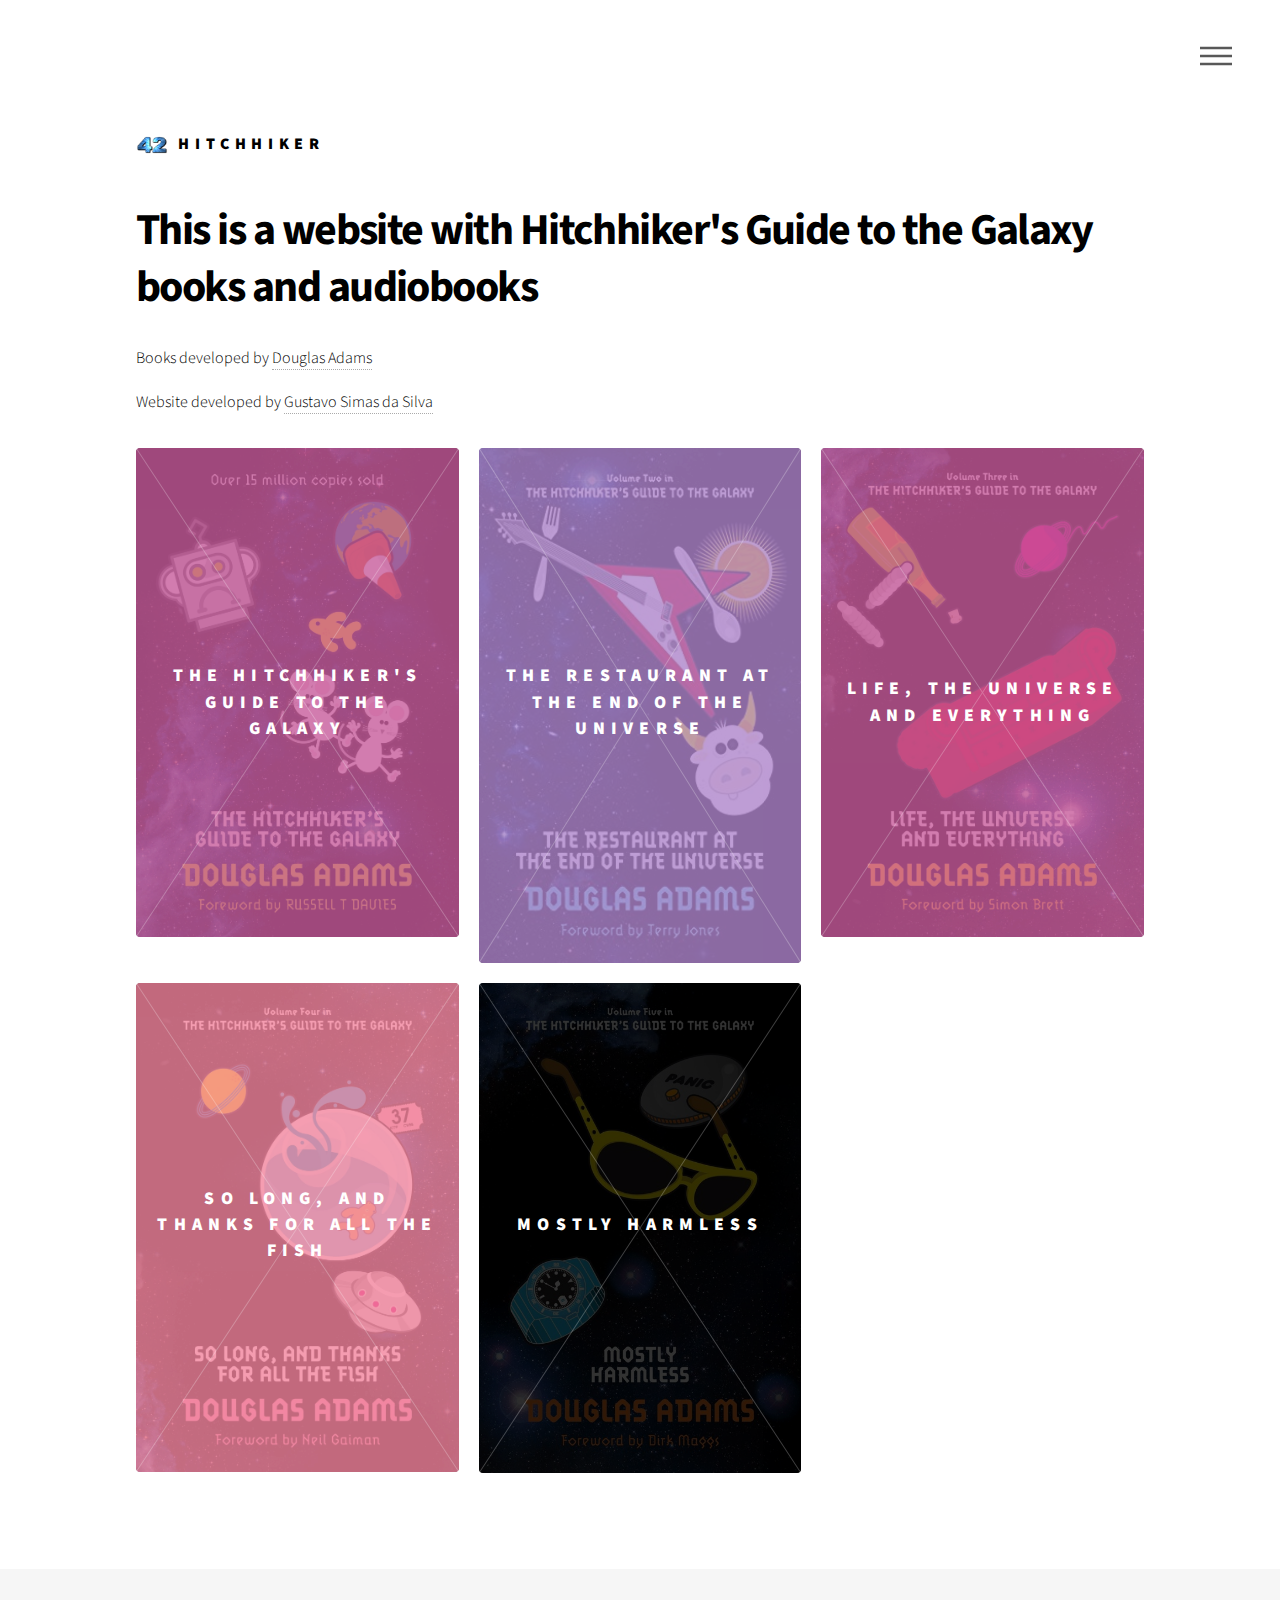
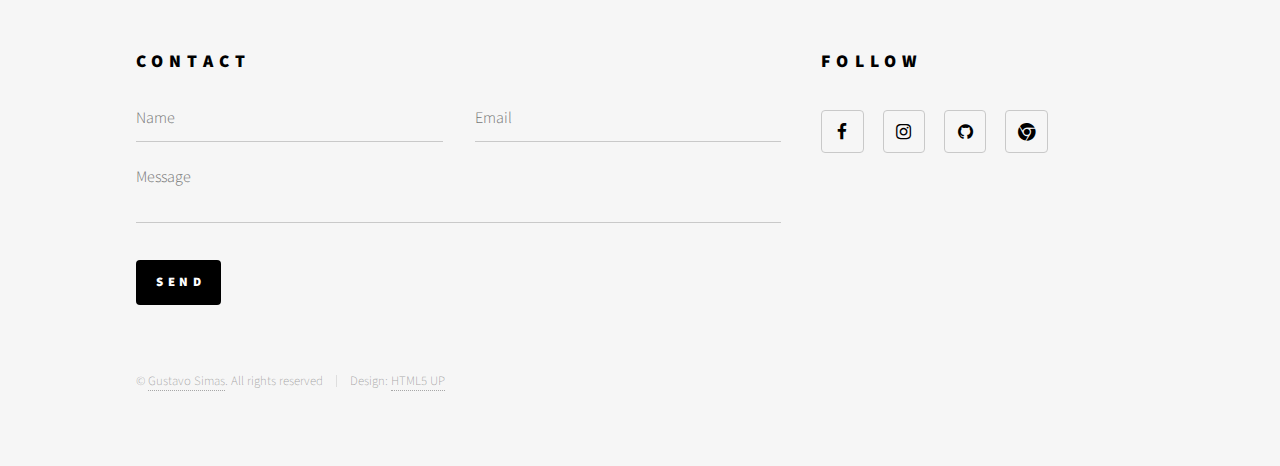
==== commit 834e1513: "Info & Colors" ====
--- a/index.html
+++ b/index.html
@@ -56,6 +56,7 @@
 				<header>
 					<h1>This is a website with Hitchhiker's Guide to the Galaxy books and audiobooks</h1>
 						<p>Books developed by <a href="https://en.wikipedia.org/wiki/Douglas_Adams" target="_blank">Douglas Adams</a></p>
+						<p>Website developed by <a href="http://gsimas.github.io" target="_blank">Gustavo Simas da Silva</a></p>
 					</header>
 
 					<section class="tiles">
@@ -64,7 +65,7 @@
 							<span class="image">
 								<img src="1 - The Hitchhikers Guide To The Galaxy/hitchhikers.jpg" alt="" />
 							</span>
-							<a href="1 - Hitchhikers Guide To The Galaxy/hitchhikers.html">
+							<a href="1 - The Hitchhikers Guide To The Galaxy/hitchhikers.html">
 								<h2>The Hitchhiker's Guide To The Galaxy</h2>
 								<div class="content">
 									<p>Book 1</p>
--- a/assets/css/main.css
+++ b/assets/css/main.css
@@ -1669,7 +1669,7 @@
 		-ms-transition: border-bottom-color 0.2s ease, color 0.2s ease;
 		transition: border-bottom-color 0.2s ease, color 0.2s ease;
 		text-decoration: none;
-		color: #d8db2b;
+		color: #000000;
 		border-bottom: dotted 1px rgba(88, 88, 88, 0.5);
 	}
 
@@ -2469,7 +2469,7 @@
 		border-radius: 4px;
 		border: 0;
 		box-shadow: inset 0 0 0 2px #000000;
-		color: #d8db2b !important;
+		color: #000000 !important;
 		cursor: pointer;
 		display: inline-block;
 		font-size: 0.8em;
@@ -2543,7 +2543,7 @@
 		button.special,
 		.button.special {
 			box-shadow: none;
-			background-color: #d8db2b;
+			background-color: #000000;
 			color: #ffffff !important;
 		}
 
@@ -3018,7 +3018,7 @@
 		max-width: 80%;
 		height: 100%;
 		-webkit-overflow-scrolling: touch;
-		background: #d8db2b;
+		background: #000000;
 		color: #000000;
 		cursor: default;
 		visibility: hidden;
@@ -3057,7 +3057,7 @@
 						padding: 1em 0;
 						line-height: 1.5;
 						border: 0;
-						color: inherit;
+						color: #ffffff;
 					}
 
 					#menu > .inner > ul > li:first-child {
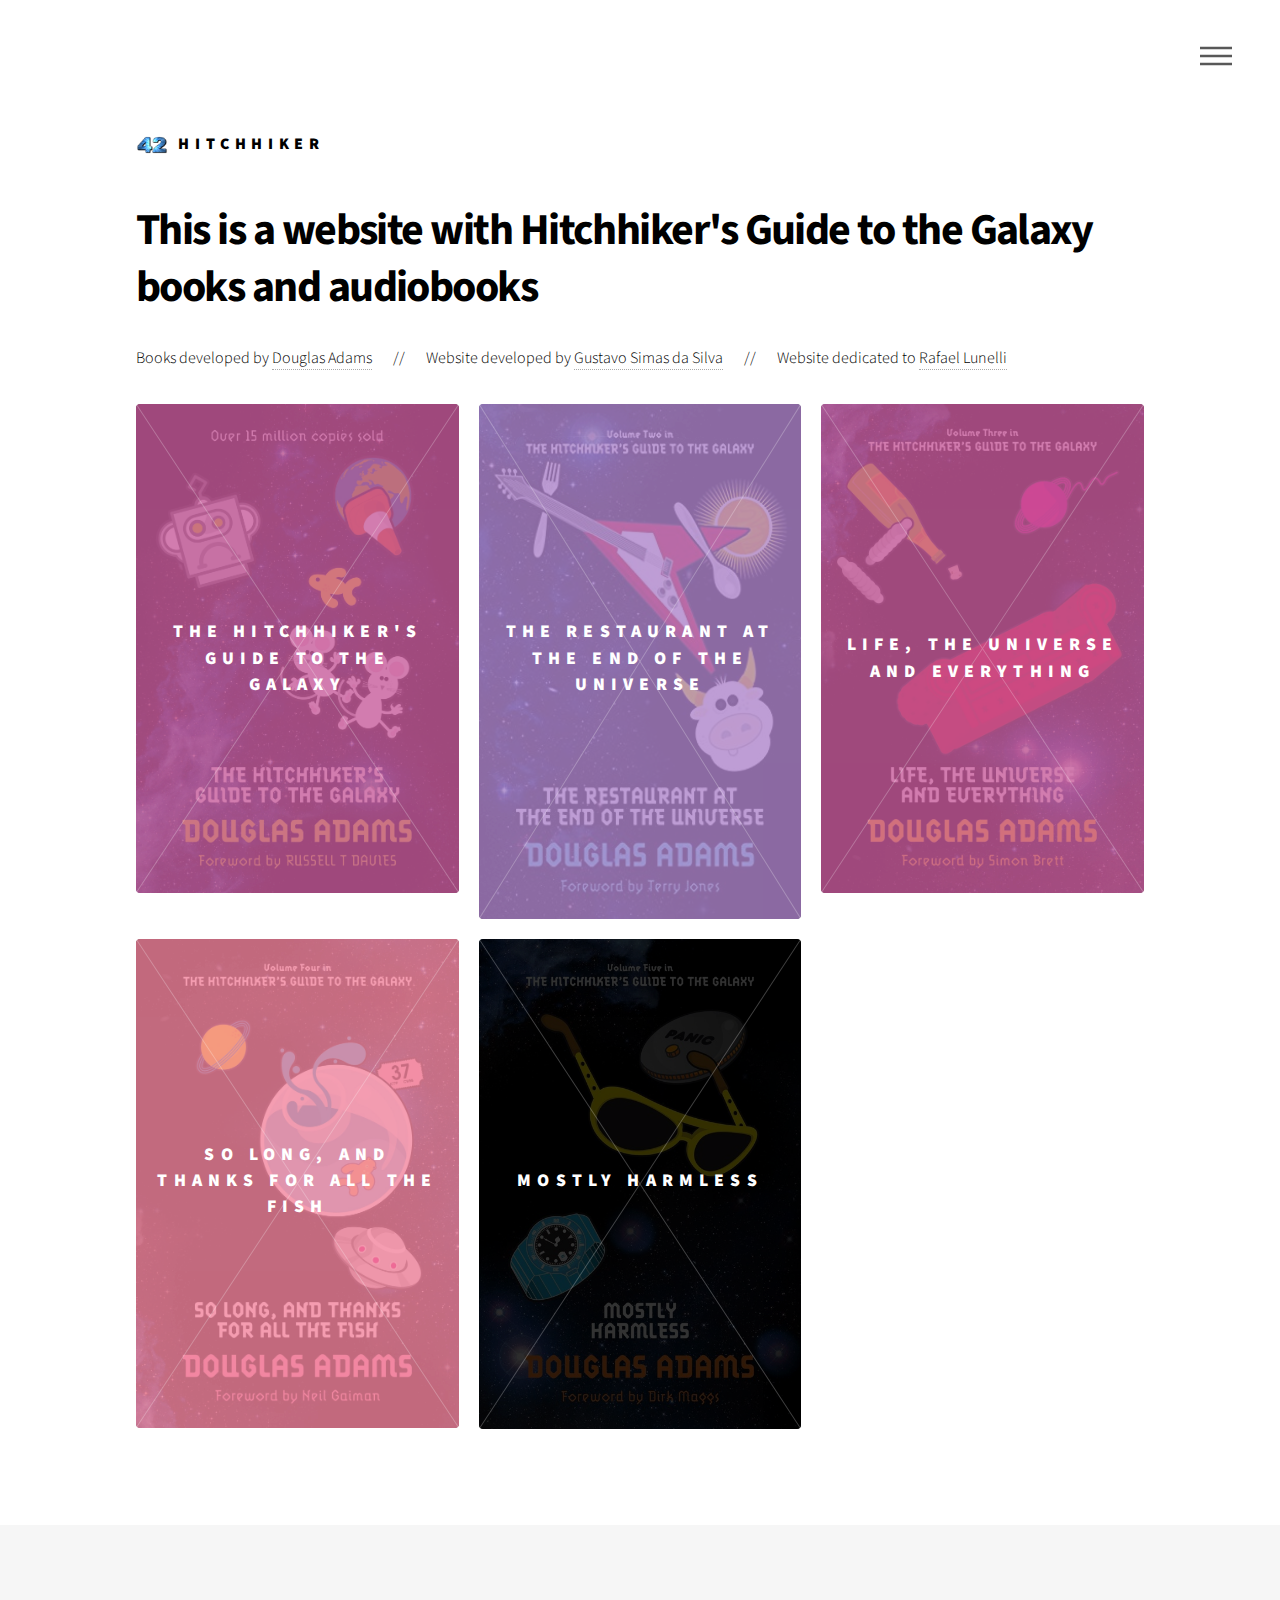
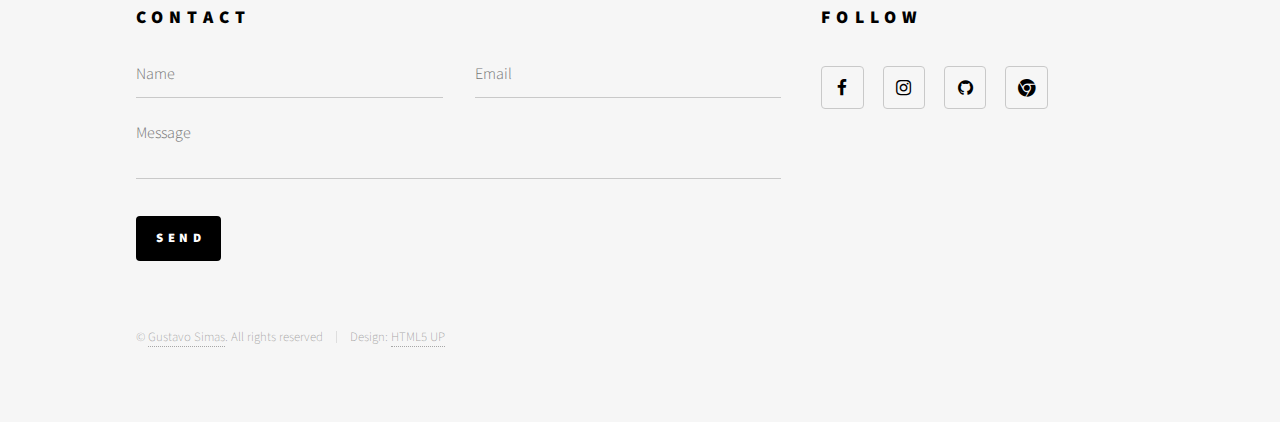
==== commit 11794b80: "Index Update" ====
--- a/index.html
+++ b/index.html
@@ -55,8 +55,9 @@
 			<div class="inner">
 				<header>
 					<h1>This is a website with Hitchhiker's Guide to the Galaxy books and audiobooks</h1>
-						<p>Books developed by <a href="https://en.wikipedia.org/wiki/Douglas_Adams" target="_blank">Douglas Adams</a></p>
-						<p>Website developed by <a href="http://gsimas.github.io" target="_blank">Gustavo Simas da Silva</a></p>
+						<p>Books developed by <a href="https://en.wikipedia.org/wiki/Douglas_Adams" target="_blank">Douglas Adams</a>
+						&nbsp &nbsp &nbsp // &nbsp &nbsp &nbsp Website developed by <a href="http://gsimas.github.io" target="_blank">Gustavo Simas da Silva</a>
+						&nbsp &nbsp &nbsp // &nbsp &nbsp &nbsp Website dedicated to <font color="black"><a href="https://www.instagram.com/orrafaellis/" target="_blank">Rafael Lunelli</a></font></p>
 					</header>
 
 					<section class="tiles">
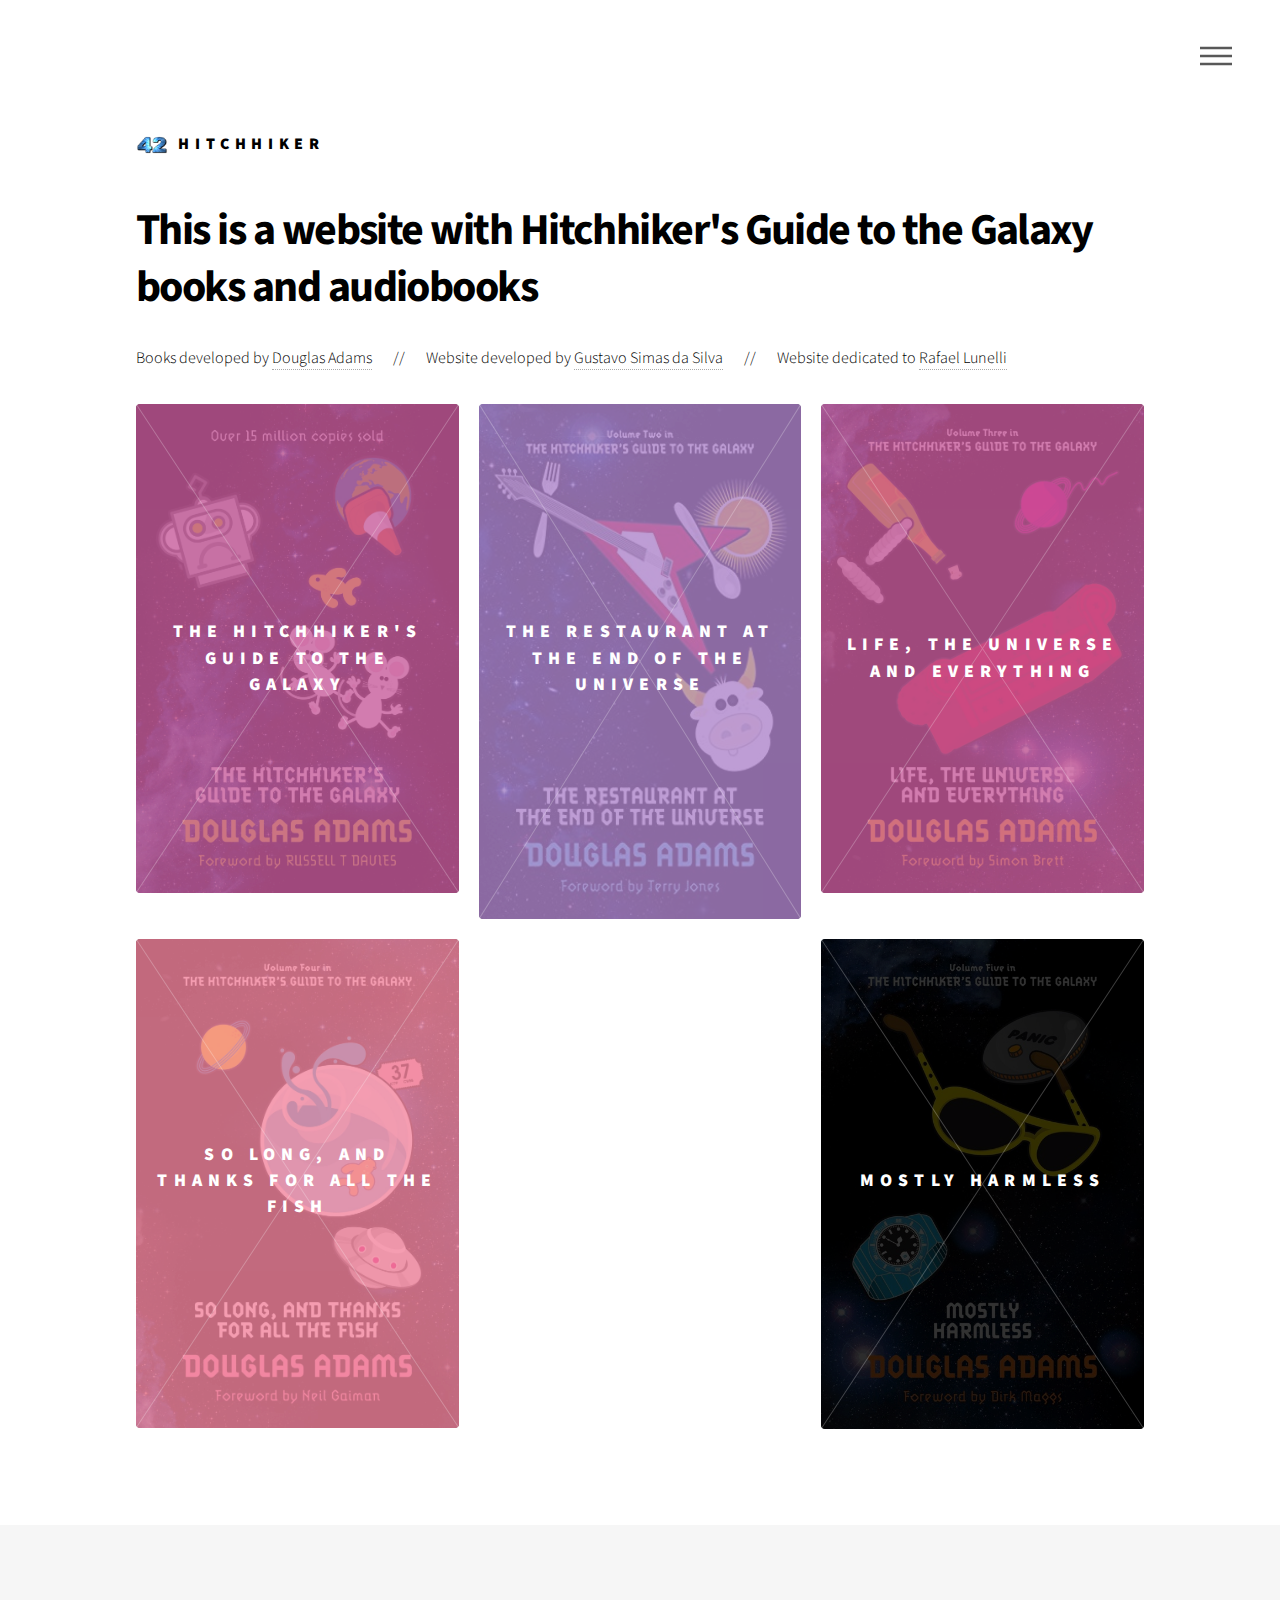
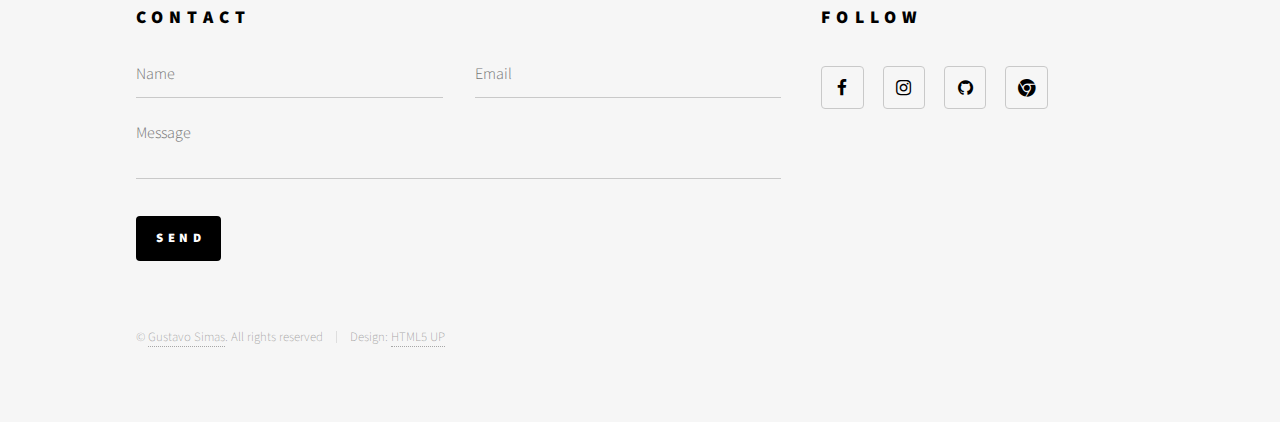
==== commit 453ffc31: "Update index.html" ====
--- a/index.html
+++ b/index.html
@@ -110,6 +110,18 @@
 							</a>
 						</article>
 
+						<article class="style1">
+							<span class="image">
+								<img src="" alt="" />
+							</span>
+							<a href="">
+								<h2></h2>
+								<div class="content">
+									<p>Book 4</p>
+								</div>
+							</a>
+						</article>
+
 						<article class="style8">
 							<span class="image">
 								<img src="5 - Mostly Harmless/harmless.jpg" alt="" />
